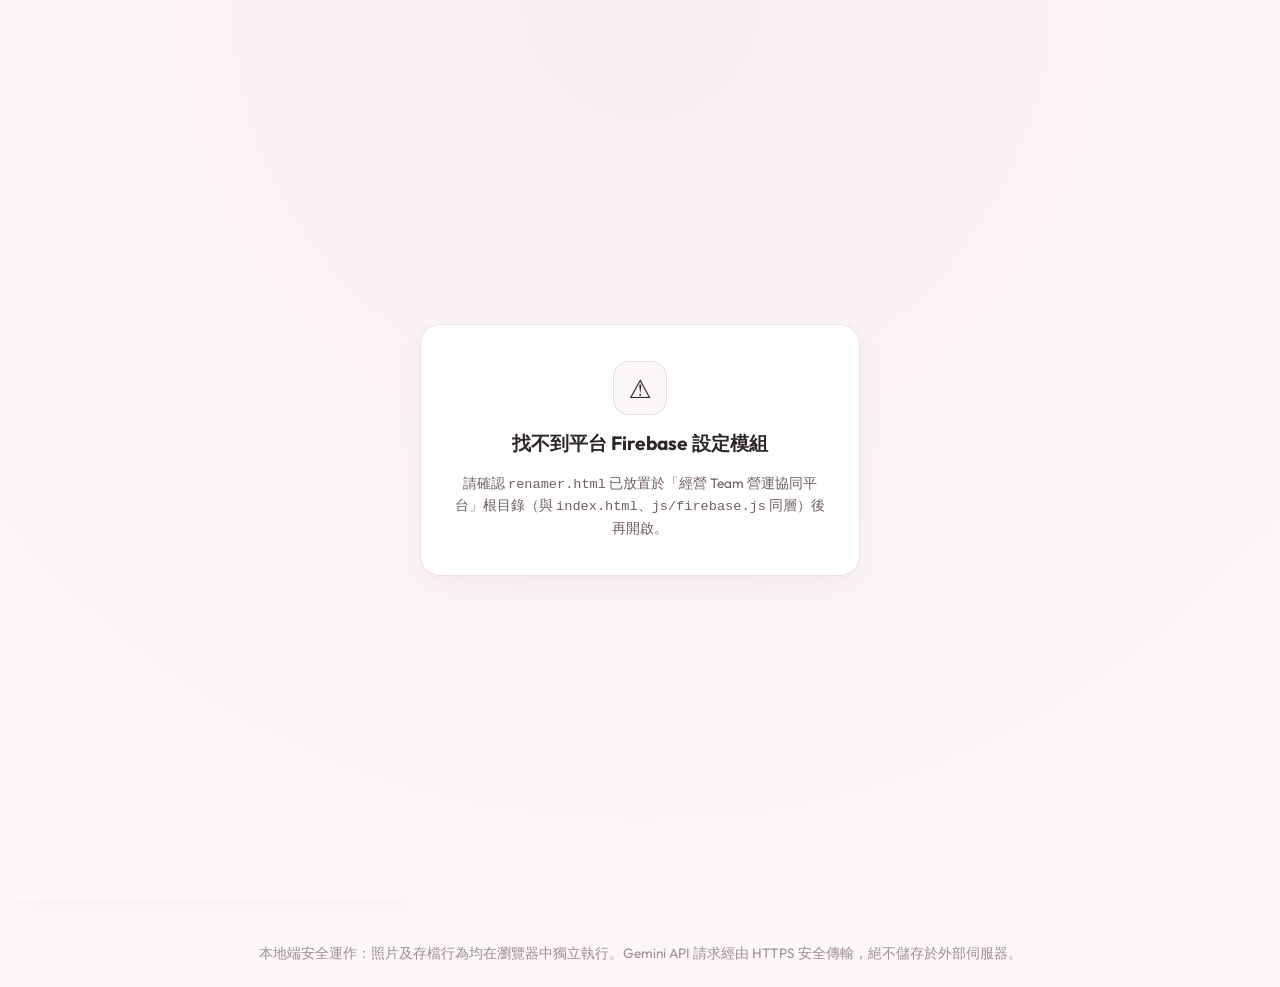
==== renamer.html @ 7cdd7a5d "feat(renamer): integrate AI procurement receipt renamer module with RBAC matrix & zero-exposure vaul" ====
<!DOCTYPE html>
<html lang="zh-TW" data-theme="sakura" data-mode="light">
<head>
  <meta charset="UTF-8">
  <meta name="viewport" content="width=device-width, initial-scale=1.0">
  <title>AI 採購單據自動辨識與改名 ｜ 經營 Team 營運協同平台</title>
  <!-- Google Fonts -->
  <link rel="preconnect" href="https://fonts.googleapis.com">
  <link rel="preconnect" href="https://fonts.gstatic.com" crossorigin>
  <link href="https://fonts.googleapis.com/css2?family=JetBrains+Mono:wght@400;500;600&family=Outfit:wght@300;400;500;600;700&display=swap" rel="stylesheet">
  
  <style>
    /* -------------------------------------------------------------
       主題色彩變數系統 (支援 5 大風格 x 深淺色切換)
       ------------------------------------------------------------- */
    :root,
    [data-theme="sakura"][data-mode="light"] {
      --bg-gradient-start: #fdf8f9;
      --bg-gradient-end: #f9eff2;
      --bg-radial-fallback: #fdf8f9;
      --card-bg: rgba(255, 255, 255, 0.92);
      --card-border: rgba(212, 132, 158, 0.25);
      --primary: #c2597c;
      --primary-hover: #a84264;
      --primary-gradient: linear-gradient(135deg, #d87a99 0%, #c2597c 55%, #963958 100%);
      --btn-gradient: linear-gradient(135deg, #d47091 0%, #bd5275 100%);
      --btn-hover-gradient: linear-gradient(135deg, #c2597c 0%, #a63e60 100%);
      --primary-glow: rgba(194, 89, 124, 0.22);
      --success: #0d9488;
      --success-bg: rgba(13, 148, 136, 0.1);
      --success-border: rgba(13, 148, 136, 0.25);
      --error: #e11d48;
      --error-bg: rgba(225, 29, 72, 0.08);
      --error-border: rgba(225, 29, 72, 0.22);
      --warning: #d97706;
      --warning-bg: rgba(217, 119, 6, 0.1);
      --info: #0284c7;
      --info-bg: rgba(2, 132, 199, 0.1);
      --text-main: #2d2629;
      --text-muted: #6e5e65;
      --text-dark: #9e8c93;
      --console-bg: rgba(252, 246, 248, 0.9);
      --console-border: rgba(212, 132, 158, 0.28);
      --card-shadow: 0 8px 28px -8px rgba(150, 57, 88, 0.1);
      --sub-card-bg: rgba(250, 242, 245, 0.7);
      --sub-card-border: rgba(212, 132, 158, 0.2);
    }

    [data-theme="sakura"][data-mode="dark"] {
      --bg-gradient-start: #1a0b18;
      --bg-gradient-end: #2d1124;
      --bg-radial-fallback: #1a0b18;
      --card-bg: rgba(45, 17, 36, 0.75);
      --card-border: rgba(244, 114, 182, 0.25);
      --primary: #f472b6;
      --primary-hover: #fbcfe8;
      --primary-gradient: linear-gradient(135deg, #fbcfe8 0%, #f472b6 50%, #db2777 100%);
      --btn-gradient: linear-gradient(135deg, #db2777 0%, #be185d 100%);
      --btn-hover-gradient: linear-gradient(135deg, #f472b6 0%, #db2777 100%);
      --primary-glow: rgba(244, 114, 182, 0.4);
      --success: #34d399;
      --success-bg: rgba(16, 185, 129, 0.18);
      --success-border: rgba(16, 185, 129, 0.35);
      --error: #fb7185;
      --error-bg: rgba(244, 63, 94, 0.18);
      --error-border: rgba(244, 63, 94, 0.35);
      --warning: #fbbf24;
      --warning-bg: rgba(245, 158, 11, 0.18);
      --info: #38bdf8;
      --info-bg: rgba(14, 165, 233, 0.18);
      --text-main: #fce7f3;
      --text-muted: #f472b6;
      --text-dark: #9d174d;
      --console-bg: rgba(26, 11, 24, 0.85);
      --console-border: rgba(244, 114, 182, 0.3);
      --card-shadow: 0 12px 35px -8px rgba(0, 0, 0, 0.6);
      --sub-card-bg: rgba(255, 255, 255, 0.05);
      --sub-card-border: rgba(244, 114, 182, 0.15);
    }

    /* 方案 A: 旗艦科技深邃暗黑 (Tech Dark) */
    [data-theme="cyber"][data-mode="dark"],
    [data-theme="cyber"] {
      --bg-gradient-start: #0a0e17;
      --bg-gradient-end: #030712;
      --bg-radial-fallback: #050b14;
      --card-bg: rgba(15, 23, 42, 0.85);
      --card-border: rgba(56, 189, 248, 0.25);
      --primary: #38bdf8;
      --primary-hover: #0284c7;
      --primary-gradient: linear-gradient(135deg, #38bdf8 0%, #0284c7 50%, #0369a1 100%);
      --btn-gradient: linear-gradient(135deg, #0284c7 0%, #0369a1 100%);
      --btn-hover-gradient: linear-gradient(135deg, #38bdf8 0%, #0284c7 100%);
      --primary-glow: rgba(56, 189, 248, 0.4);
      --success: #10b981;
      --success-bg: rgba(16, 185, 129, 0.15);
      --success-border: rgba(16, 185, 129, 0.3);
      --error: #f43f5e;
      --error-bg: rgba(244, 63, 94, 0.15);
      --error-border: rgba(244, 63, 94, 0.3);
      --warning: #f59e0b;
      --warning-bg: rgba(245, 158, 11, 0.15);
      --info: #0ea5e9;
      --info-bg: rgba(14, 165, 233, 0.15);
      --text-main: #f1f5f9;
      --text-muted: #94a3b8;
      --text-dark: #64748b;
      --console-bg: rgba(3, 7, 18, 0.9);
      --console-border: rgba(56, 189, 248, 0.3);
      --card-shadow: 0 15px 35px -10px rgba(0, 0, 0, 0.8);
      --sub-card-bg: rgba(255, 255, 255, 0.03);
      --sub-card-border: rgba(255, 255, 255, 0.08);
    }
    [data-theme="cyber"][data-mode="light"] {
      --bg-gradient-start: #e2e8f0;
      --bg-gradient-end: #f1f5f9;
      --bg-radial-fallback: #e2e8f0;
      --card-bg: rgba(248, 250, 252, 0.92);
      --card-border: rgba(14, 165, 233, 0.35);
      --primary: #0284c7;
      --primary-hover: #0369a1;
      --primary-gradient: linear-gradient(135deg, #0ea5e9 0%, #0284c7 50%, #1e293b 100%);
      --btn-gradient: linear-gradient(135deg, #0284c7 0%, #0f172a 100%);
      --btn-hover-gradient: linear-gradient(135deg, #0ea5e9 0%, #0284c7 100%);
      --primary-glow: rgba(14, 165, 233, 0.25);
      --success: #059669;
      --success-bg: rgba(16, 185, 129, 0.12);
      --success-border: rgba(16, 185, 129, 0.3);
      --error: #e11d48;
      --error-bg: rgba(244, 63, 94, 0.12);
      --error-border: rgba(244, 63, 94, 0.3);
      --warning: #d97706;
      --warning-bg: rgba(245, 158, 11, 0.12);
      --info: #0284c7;
      --info-bg: rgba(14, 165, 233, 0.12);
      --text-main: #0f172a;
      --text-muted: #475569;
      --text-dark: #64748b;
      --console-bg: #0f172a;
      --console-border: rgba(56, 189, 248, 0.4);
      --card-shadow: 0 10px 30px -10px rgba(15, 23, 42, 0.15);
      --sub-card-bg: rgba(15, 23, 42, 0.04);
      --sub-card-border: rgba(14, 165, 233, 0.22);
    }

    /* 方案 B: 頂級企業 SaaS 白金風 (Linear / Apple 簡約) */
    [data-theme="saas"][data-mode="light"],
    [data-theme="saas"] {
      --bg-gradient-start: #f8fafc;
      --bg-gradient-end: #ffffff;
      --bg-radial-fallback: #f8fafc;
      --card-bg: #ffffff;
      --card-border: #e2e8f0;
      --primary: #4f46e5;
      --primary-hover: #4338ca;
      --primary-gradient: linear-gradient(135deg, #4f46e5 0%, #3730a3 100%);
      --btn-gradient: linear-gradient(135deg, #4f46e5 0%, #4338ca 100%);
      --btn-hover-gradient: linear-gradient(135deg, #6366f1 0%, #4f46e5 100%);
      --primary-glow: rgba(79, 70, 229, 0.25);
      --success: #16a34a;
      --success-bg: rgba(22, 163, 74, 0.1);
      --success-border: rgba(22, 163, 74, 0.25);
      --error: #dc2626;
      --error-bg: rgba(220, 38, 38, 0.1);
      --error-border: rgba(220, 38, 38, 0.25);
      --warning: #d97706;
      --warning-bg: rgba(217, 119, 6, 0.1);
      --info: #2563eb;
      --info-bg: rgba(37, 99, 235, 0.1);
      --text-main: #0f172a;
      --text-muted: #64748b;
      --text-dark: #94a3b8;
      --console-bg: #f8fafc;
      --console-border: #e2e8f0;
      --card-shadow: 0 4px 20px -2px rgba(0, 0, 0, 0.05), 0 2px 6px -1px rgba(0, 0, 0, 0.02);
      --sub-card-bg: #f8fafc;
      --sub-card-border: #e2e8f0;
    }
    [data-theme="saas"][data-mode="dark"] {
      --bg-gradient-start: #0f172a;
      --bg-gradient-end: #020617;
      --bg-radial-fallback: #0f172a;
      --card-bg: rgba(30, 41, 59, 0.8);
      --card-border: rgba(255, 255, 255, 0.1);
      --primary: #818cf8;
      --primary-hover: #6366f1;
      --primary-gradient: linear-gradient(135deg, #818cf8 0%, #6366f1 100%);
      --btn-gradient: linear-gradient(135deg, #6366f1 0%, #4f46e5 100%);
      --btn-hover-gradient: linear-gradient(135deg, #818cf8 0%, #6366f1 100%);
      --primary-glow: rgba(129, 140, 248, 0.3);
      --success: #4ade80;
      --success-bg: rgba(74, 222, 128, 0.15);
      --success-border: rgba(74, 222, 128, 0.3);
      --error: #f87171;
      --error-bg: rgba(248, 113, 113, 0.15);
      --error-border: rgba(248, 113, 113, 0.3);
      --warning: #fbbf24;
      --warning-bg: rgba(251, 191, 36, 0.15);
      --info: #60a5fa;
      --info-bg: rgba(96, 165, 250, 0.15);
      --text-main: #f8fafc;
      --text-muted: #94a3b8;
      --text-dark: #64748b;
      --console-bg: #0b1120;
      --console-border: rgba(255, 255, 255, 0.1);
      --card-shadow: 0 10px 30px -10px rgba(0, 0, 0, 0.5);
      --sub-card-bg: rgba(255, 255, 255, 0.03);
      --sub-card-border: rgba(255, 255, 255, 0.08);
    }

    /* 方案 C: 經典商務金融藍 (Enterprise Navy Blue) */
    [data-theme="navy"][data-mode="light"],
    [data-theme="navy"] {
      --bg-gradient-start: #edf2f7;
      --bg-gradient-end: #f7fafc;
      --bg-radial-fallback: #edf2f7;
      --card-bg: rgba(255, 255, 255, 0.95);
      --card-border: #cbd5e0;
      --primary: #1a365d;
      --primary-hover: #2a4365;
      --primary-gradient: linear-gradient(135deg, #1a365d 0%, #2b6cb0 100%);
      --btn-gradient: linear-gradient(135deg, #1a365d 0%, #2b6cb0 100%);
      --btn-hover-gradient: linear-gradient(135deg, #2b6cb0 0%, #3182ce 100%);
      --primary-glow: rgba(26, 54, 93, 0.25);
      --success: #276749;
      --success-bg: rgba(39, 103, 73, 0.1);
      --success-border: rgba(39, 103, 73, 0.3);
      --error: #9b2c2c;
      --error-bg: rgba(155, 44, 44, 0.1);
      --error-border: rgba(155, 44, 44, 0.3);
      --warning: #c05621;
      --warning-bg: rgba(192, 86, 33, 0.1);
      --info: #2b6cb0;
      --info-bg: rgba(43, 108, 176, 0.1);
      --text-main: #1a202c;
      --text-muted: #4a5568;
      --text-dark: #718096;
      --console-bg: #edf2f7;
      --console-border: #cbd5e0;
      --card-shadow: 0 8px 24px -4px rgba(26, 54, 93, 0.12);
      --sub-card-bg: #edf2f7;
      --sub-card-border: #cbd5e0;
    }
    [data-theme="navy"][data-mode="dark"] {
      --bg-gradient-start: #0a1128;
      --bg-gradient-end: #000411;
      --bg-radial-fallback: #0a1128;
      --card-bg: rgba(16, 26, 60, 0.85);
      --card-border: rgba(66, 153, 225, 0.25);
      --primary: #63b3ed;
      --primary-hover: #4299e1;
      --primary-gradient: linear-gradient(135deg, #63b3ed 0%, #3182ce 100%);
      --btn-gradient: linear-gradient(135deg, #2b6cb0 0%, #1a365d 100%);
      --btn-hover-gradient: linear-gradient(135deg, #3182ce 0%, #2b6cb0 100%);
      --primary-glow: rgba(99, 179, 237, 0.35);
      --success: #48bb78;
      --success-bg: rgba(72, 187, 120, 0.15);
      --success-border: rgba(72, 187, 120, 0.3);
      --error: #f56565;
      --error-bg: rgba(245, 101, 101, 0.15);
      --error-border: rgba(245, 101, 101, 0.3);
      --warning: #ed8936;
      --warning-bg: rgba(237, 137, 54, 0.15);
      --info: #4299e1;
      --info-bg: rgba(66, 153, 225, 0.15);
      --text-main: #ebf8ff;
      --text-muted: #bee3f8;
      --text-dark: #63b3ed;
      --console-bg: #04091e;
      --console-border: rgba(66, 153, 225, 0.3);
      --card-shadow: 0 12px 35px -8px rgba(0, 0, 0, 0.7);
      --sub-card-bg: rgba(255, 255, 255, 0.04);
      --sub-card-border: rgba(66, 153, 225, 0.15);
    }

    /* 方案 D: 微軟 Fluent 現代辦公室風 (Modern Office) */
    [data-theme="fluent"][data-mode="light"],
    [data-theme="fluent"] {
      --bg-gradient-start: #f3f4f6;
      --bg-gradient-end: #f9fafb;
      --bg-radial-fallback: #f3f4f6;
      --card-bg: rgba(255, 255, 255, 0.95);
      --card-border: #e5e7eb;
      --primary: #0078d4;
      --primary-hover: #106ebe;
      --primary-gradient: linear-gradient(135deg, #0078d4 0%, #005a9e 100%);
      --btn-gradient: linear-gradient(135deg, #0078d4 0%, #106ebe 100%);
      --btn-hover-gradient: linear-gradient(135deg, #2b88d8 0%, #0078d4 100%);
      --primary-glow: rgba(0, 120, 212, 0.25);
      --success: #107c41;
      --success-bg: rgba(16, 124, 65, 0.1);
      --success-border: rgba(16, 124, 65, 0.25);
      --error: #a80000;
      --error-bg: rgba(168, 0, 0, 0.1);
      --error-border: rgba(168, 0, 0, 0.25);
      --warning: #d83b01;
      --warning-bg: rgba(216, 59, 1, 0.1);
      --info: #0078d4;
      --info-bg: rgba(0, 120, 212, 0.1);
      --text-main: #242424;
      --text-muted: #616161;
      --text-dark: #8a8a8a;
      --console-bg: #f8f9fa;
      --console-border: #e5e7eb;
      --card-shadow: 0 4px 16px rgba(0, 0, 0, 0.08);
      --sub-card-bg: #f9fafb;
      --sub-card-border: #e5e7eb;
    }
    [data-theme="fluent"][data-mode="dark"] {
      --bg-gradient-start: #202020;
      --bg-gradient-end: #181818;
      --bg-radial-fallback: #202020;
      --card-bg: rgba(43, 43, 43, 0.9);
      --card-border: rgba(255, 255, 255, 0.12);
      --primary: #2886de;
      --primary-hover: #4f9fe8;
      --primary-gradient: linear-gradient(135deg, #2886de 0%, #0078d4 100%);
      --btn-gradient: linear-gradient(135deg, #0078d4 0%, #005a9e 100%);
      --btn-hover-gradient: linear-gradient(135deg, #2886de 0%, #0078d4 100%);
      --primary-glow: rgba(40, 134, 222, 0.35);
      --success: #54b054;
      --success-bg: rgba(84, 176, 84, 0.15);
      --success-border: rgba(84, 176, 84, 0.3);
      --error: #f1707b;
      --error-bg: rgba(241, 112, 123, 0.15);
      --error-border: rgba(241, 112, 123, 0.3);
      --warning: #fce100;
      --warning-bg: rgba(252, 225, 0, 0.15);
      --info: #4f9fe8;
      --info-bg: rgba(79, 159, 232, 0.15);
      --text-main: #ffffff;
      --text-muted: #d2d2d2;
      --text-dark: #8a8a8a;
      --console-bg: #141414;
      --console-border: rgba(255, 255, 255, 0.12);
      --card-shadow: 0 10px 30px rgba(0, 0, 0, 0.5);
      --sub-card-bg: rgba(255, 255, 255, 0.04);
      --sub-card-border: rgba(255, 255, 255, 0.08);
    }

    :root {
      --border-radius-lg: 16px;
      --border-radius-md: 12px;
      --border-radius-sm: 8px;
      --transition-fast: 0.2s ease;
      --transition-normal: 0.3s cubic-bezier(0.4, 0, 0.2, 1);
    }

    * {
      box-sizing: border-box;
      margin: 0;
      padding: 0;
    }

    body {
      font-family: 'Nunito', 'Quicksand', 'Outfit', 'Segoe UI', system-ui, sans-serif;
      background: radial-gradient(circle at 50% 0%, var(--bg-gradient-end) 0%, var(--bg-gradient-start) 100%);
      color: var(--text-main);
      min-height: 100vh;
      padding: 1.5rem 1rem;
      display: flex;
      flex-direction: column;
      align-items: center;
      overflow-x: hidden;
      transition: background 0.3s ease, color 0.3s ease;
    }

    .container {
      width: 100%;
      max-width: 1280px;
      display: flex;
      flex-direction: column;
      gap: 1.25rem;
    }

    /* 頂部一體化專業導覽列 (Unified Top Navbar) */
    .top-navbar {
      display: flex;
      justify-content: space-between;
      align-items: center;
      gap: 1rem;
      flex-wrap: wrap;
      background: var(--card-bg);
      backdrop-filter: blur(16px);
      -webkit-backdrop-filter: blur(16px);
      border: 1px solid var(--card-border);
      border-radius: var(--border-radius-lg);
      padding: 1rem 1.5rem;
      box-shadow: var(--card-shadow);
      transition: all 0.3s ease;
    }

    .brand-group {
      display: flex;
      flex-direction: column;
      gap: 0.2rem;
    }

    .brand-title-row {
      display: flex;
      align-items: center;
      gap: 0.65rem;
      flex-wrap: wrap;
    }

    .brand-title-row h1 {
      font-size: 1.45rem;
      font-weight: 700;
      background: var(--primary-gradient);
      -webkit-background-clip: text;
      -webkit-text-fill-color: transparent;
      letter-spacing: -0.02em;
      margin: 0;
    }

    .local-badge {
      font-size: 0.75rem;
      background: var(--success-bg);
      color: var(--success);
      border: 1px solid var(--success-border);
      border-radius: 999px;
      padding: 0.15rem 0.6rem;
      font-weight: 600;
      display: inline-flex;
      align-items: center;
      gap: 0.25rem;
    }

    .brand-subtitle {
      color: var(--text-muted);
      font-size: 0.84rem;
      font-weight: 400;
    }

    .nav-actions {
      display: flex;
      align-items: center;
      gap: 0.5rem;
      flex-wrap: wrap;
    }

    .theme-control-group {
      display: inline-flex;
      align-items: center;
      background: var(--sub-card-bg);
      border: 1px solid var(--card-border);
      border-radius: 999px;
      padding: 0.25rem 0.65rem;
      gap: 0.35rem;
      font-size: 0.82rem;
      color: var(--text-muted);
    }

    .theme-select {
      background: transparent;
      border: none;
      color: var(--text-main);
      font-size: 0.82rem;
      font-weight: 600;
      cursor: pointer;
      outline: none;
      padding: 0.15rem 0.25rem;
      border-radius: 6px;
    }
    .theme-select option {
      background: var(--card-bg);
      color: var(--text-main);
    }

    .mode-toggle-btn,
    .nav-pill-btn {
      background: var(--sub-card-bg);
      border: 1px solid var(--card-border);
      color: var(--text-main);
      border-radius: 999px;
      padding: 0.35rem 0.85rem;
      font-size: 0.82rem;
      font-weight: 600;
      cursor: pointer;
      display: inline-flex;
      align-items: center;
      gap: 0.35rem;
      transition: all var(--transition-fast);
    }
    .mode-toggle-btn:hover,
    .nav-pill-btn:hover {
      background: var(--primary-glow);
      border-color: var(--primary);
      color: var(--primary);
    }

    /* Browser Compatibility Alert */
    .compatibility-banner {
      display: none;
      background: var(--error-bg);
      border: 1px solid var(--error-border);
      color: var(--error);
      padding: 0.875rem;
      border-radius: var(--border-radius-md);
      text-align: center;
      margin-bottom: 0.5rem;
      font-weight: 500;
    }

    /* Grid Layout */
    .dashboard-grid {
      display: grid;
      grid-template-columns: 1fr;
      gap: 1.25rem;
      align-items: start;
    }

    @media (min-width: 992px) {
      .dashboard-grid {
        grid-template-columns: 390px 1fr;
      }
    }

    /* Cards */
    .panel-card {
      background: var(--card-bg);
      backdrop-filter: blur(16px);
      -webkit-backdrop-filter: blur(16px);
      border: 1px solid var(--card-border);
      border-radius: var(--border-radius-lg);
      padding: 1.5rem;
      display: flex;
      flex-direction: column;
      gap: 1.25rem;
      box-shadow: var(--card-shadow);
      position: relative;
      overflow: hidden;
      transition: background 0.3s ease, border-color 0.3s ease, box-shadow 0.3s ease;
    }

    /* API Input Panel */
    .api-config-container {
      background: var(--sub-card-bg);
      border: 1px solid var(--sub-card-border);
      border-radius: var(--border-radius-md);
      padding: 1rem;
      display: flex;
      flex-direction: column;
      gap: 0.5rem;
    }

    .api-config-header {
      display: flex;
      justify-content: space-between;
      align-items: center;
    }

    .api-config-header label {
      font-size: 0.9rem;
      font-weight: 600;
      color: var(--primary);
    }

    .api-config-header a {
      font-size: 0.8rem;
      color: var(--info);
      text-decoration: none;
      transition: color var(--transition-fast);
      display: flex;
      align-items: center;
      gap: 2px;
    }

    .api-config-header a:hover {
      color: var(--primary);
      text-decoration: underline;
    }

    .api-input-wrapper {
      position: relative;
      width: 100%;
    }

    .api-input {
      width: 100%;
      padding: 0.75rem 1rem;
      background: var(--card-bg);
      border: 1px solid var(--card-border);
      border-radius: var(--border-radius-sm);
      color: var(--text-main);
      font-family: 'JetBrains Mono', monospace;
      font-size: 0.85rem;
      outline: none;
      transition: all var(--transition-fast);
    }

    .api-input:focus {
      border-color: var(--primary);
      box-shadow: 0 0 0 2px var(--primary-glow);
    }

    /* Step Indicators */
    .step-title {
      font-size: 1.2rem;
      font-weight: 600;
      display: flex;
      align-items: center;
      gap: 0.75rem;
      border-bottom: 1px solid var(--card-border);
      padding-bottom: 0.75rem;
      color: var(--text-main);
    }

    .step-badge {
      display: inline-flex;
      align-items: center;
      justify-content: center;
      width: 28px;
      height: 28px;
      background: var(--btn-gradient);
      color: #ffffff;
      border-radius: 50%;
      font-size: 0.875rem;
      font-weight: 700;
      box-shadow: 0 0 10px var(--primary-glow);
    }

    /* Step 1 Button */
    .folder-btn {
      width: 100%;
      background: var(--btn-gradient);
      color: white;
      border: none;
      padding: 0.875rem 1.5rem;
      border-radius: var(--border-radius-md);
      font-size: 1rem;
      font-weight: 600;
      cursor: pointer;
      display: flex;
      align-items: center;
      justify-content: center;
      gap: 0.5rem;
      transition: all var(--transition-fast);
      box-shadow: 0 4px 15px var(--primary-glow);
    }

    .folder-btn:hover {
      transform: translateY(-2px);
      box-shadow: 0 6px 20px var(--primary-glow);
      background: var(--btn-hover-gradient);
    }

    .folder-btn:active {
      transform: translateY(0);
    }

    .folder-status {
      display: flex;
      align-items: center;
      gap: 0.75rem;
      background: var(--sub-card-bg);
      padding: 0.75rem 1rem;
      border-radius: var(--border-radius-md);
      border: 1px dashed var(--card-border);
      font-size: 0.9rem;
    }

    .folder-status-indicator {
      width: 10px;
      height: 10px;
      border-radius: 50%;
      background: var(--error);
      box-shadow: 0 0 8px rgba(244, 63, 94, 0.6);
    }

    .folder-status.connected .folder-status-indicator {
      background: var(--success);
      box-shadow: 0 0 8px rgba(16, 185, 129, 0.6);
    }

    .folder-status.connected {
      border-style: solid;
      border-color: rgba(16, 185, 129, 0.2);
      background: rgba(16, 185, 129, 0.03);
    }

    .folder-name {
      overflow: hidden;
      text-overflow: ellipsis;
      white-space: nowrap;
      flex-grow: 1;
      color: var(--text-muted);
    }

    .folder-status.connected .folder-name {
      color: var(--text-main);
      font-weight: 500;
    }

    /* Step 2 Drag Zone (Redesigned for Clean Elegance) */
    .drag-zone {
      position: relative;
      border: 2px dashed var(--card-border);
      border-radius: var(--border-radius-md);
      padding: 2.25rem 1.25rem;
      text-align: center;
      cursor: pointer;
      background: var(--sub-card-bg);
      transition: all var(--transition-normal);
      display: flex;
      flex-direction: column;
      align-items: center;
      gap: 0.75rem;
    }

    .drag-zone:not(.disabled):hover {
      border-color: var(--primary);
      background: var(--primary-glow);
      transform: translateY(-1px);
    }

    .drag-zone.dragover {
      border-color: var(--success);
      background: var(--success-bg) !important;
      transform: scale(0.99);
    }

    .drag-zone.disabled {
      cursor: not-allowed;
      border-color: var(--sub-card-border);
      background: var(--sub-card-bg);
    }

    .drag-zone.disabled .drag-zone-icon,
    .drag-zone.disabled .drag-zone-text {
      opacity: 0.04;
      filter: blur(4px);
      user-select: none;
      pointer-events: none;
    }

    .drag-zone-icon {
      width: 42px;
      height: 42px;
      color: var(--primary);
      opacity: 0.85;
      transition: all var(--transition-fast);
    }

    .drag-zone:not(.disabled):hover .drag-zone-icon {
      opacity: 1;
      transform: translateY(-2px) scale(1.05);
    }

    .drag-zone-text h3 {
      font-size: 1.02rem;
      font-weight: 600;
      color: var(--text-main);
      margin-bottom: 0.2rem;
    }

    .drag-zone-text p {
      font-size: 0.8rem;
      color: var(--text-muted);
    }

    /* Elegant Frosted Lock Overlay (No more ugly dark gray patch or text bleed!) */
    .drag-lock-overlay {
      position: absolute;
      top: 0;
      left: 0;
      right: 0;
      bottom: 0;
      display: flex;
      flex-direction: column;
      justify-content: center;
      align-items: center;
      gap: 0.4rem;
      background: var(--card-bg);
      opacity: 1;
      backdrop-filter: blur(8px);
      -webkit-backdrop-filter: blur(8px);
      border-radius: var(--border-radius-md);
      z-index: 10;
      transition: opacity var(--transition-normal);
      padding: 1rem;
    }

    .drag-lock-badge {
      width: 38px;
      height: 38px;
      border-radius: 50%;
      background: var(--sub-card-bg);
      border: 1px solid var(--card-border);
      display: flex;
      align-items: center;
      justify-content: center;
      color: var(--primary);
      margin-bottom: 0.15rem;
    }

    .drag-zone:not(.disabled) .drag-lock-overlay {
      opacity: 0;
      pointer-events: none;
    }

    /* Collapsible Drawer for Console & Rules (Minimalist Layout) */
    .collapsible-drawer {
      border: 1px solid var(--sub-card-border);
      background: var(--sub-card-bg);
      border-radius: var(--border-radius-md);
      overflow: hidden;
      transition: all 0.2s ease;
    }

    .drawer-summary {
      padding: 0.65rem 0.9rem;
      font-size: 0.82rem;
      font-weight: 600;
      color: var(--text-muted);
      cursor: pointer;
      display: flex;
      align-items: center;
      justify-content: space-between;
      user-select: none;
      list-style: none;
    }
    .drawer-summary::-webkit-details-marker {
      display: none;
    }
    .drawer-summary:hover {
      color: var(--primary);
    }

    .drawer-body {
      padding: 0 0.85rem 0.85rem 0.85rem;
      border-top: 1px solid var(--sub-card-border);
    }

    .console-box {
      background: var(--console-bg);
      border: 1px solid var(--console-border);
      border-radius: var(--border-radius-sm);
      padding: 0.75rem;
      font-family: 'JetBrains Mono', monospace;
      font-size: 0.78rem;
      height: 150px;
      overflow-y: auto;
      color: var(--text-main);
      display: flex;
      flex-direction: column;
      gap: 0.25rem;
      margin-top: 0.65rem;
      scrollbar-width: thin;
      scrollbar-color: var(--card-border) transparent;
    }

    .console-box::-webkit-scrollbar {
      width: 6px;
    }
    .console-box::-webkit-scrollbar-thumb {
      background-color: var(--card-border);
      border-radius: 3px;
    }

    .console-line {
      line-height: 1.4;
      word-break: break-all;
      white-space: pre-wrap;
    }

    .console-line.system { color: var(--primary); font-weight: 600; }
    .console-line.success { color: var(--success); font-weight: 600; }
    .console-line.error { color: var(--error); font-weight: 600; }
    .console-line.warning { color: var(--warning); font-weight: 600; }

    /* Interactive Filter Stats Dashboard */
    .stats-row {
      display: grid;
      grid-template-columns: repeat(2, 1fr);
      gap: 0.75rem;
    }

    @media (min-width: 576px) {
      .stats-row {
        grid-template-columns: repeat(4, 1fr);
      }
    }

    .stat-card {
      background: var(--sub-card-bg);
      border: 1px solid var(--sub-card-border);
      border-radius: var(--border-radius-md);
      padding: 0.9rem 0.75rem;
      text-align: center;
      display: flex;
      flex-direction: column;
      gap: 0.2rem;
      position: relative;
      cursor: pointer;
      user-select: none;
      transition: all var(--transition-fast);
    }

    .stat-card:hover {
      transform: translateY(-2px);
      border-color: var(--card-border);
    }

    .stat-card.active-filter {
      background: var(--card-bg);
      border-color: var(--primary);
      box-shadow: 0 4px 12px var(--primary-glow);
    }

    .stat-card::before {
      content: '';
      position: absolute;
      top: 0;
      left: 15%;
      right: 15%;
      height: 3px;
      border-radius: 0 0 3px 3px;
      opacity: 0.75;
    }

    .stat-card.total::before { background: var(--primary); }
    .stat-card.processing::before { background: var(--info); }
    .stat-card.success::before { background: var(--success); }
    .stat-card.failed::before { background: var(--error); }

    .stat-value {
      font-size: 1.65rem;
      font-weight: 700;
      line-height: 1.2;
    }

    .stat-label {
      font-size: 0.75rem;
      color: var(--text-muted);
      font-weight: 500;
    }

    /* Overall Progress Bar */
    .overall-progress-container {
      background: var(--sub-card-bg);
      border-radius: 50px;
      height: 6px;
      overflow: hidden;
      width: 100%;
      border: 1px solid var(--sub-card-border);
    }

    .overall-progress-bar {
      height: 100%;
      width: 0%;
      background: var(--btn-gradient);
      transition: width 0.3s ease;
    }

    /* List Panel Actions */
    .panel-header-actions {
      display: flex;
      justify-content: space-between;
      align-items: center;
      gap: 0.75rem;
      flex-wrap: wrap;
      margin-bottom: 0.75rem;
    }

    .list-title {
      font-size: 1.1rem;
      font-weight: 600;
      display: flex;
      align-items: center;
      gap: 0.5rem;
    }

    .list-count-badge {
      font-size: 0.76rem;
      padding: 0.15rem 0.55rem;
      background: var(--sub-card-bg);
      border: 1px solid var(--sub-card-border);
      border-radius: 20px;
      color: var(--text-muted);
    }

    .action-btn-group {
      display: flex;
      align-items: center;
      gap: 0.5rem;
    }

    .export-btn {
      background: var(--success-bg);
      color: var(--success);
      border: 1px solid var(--success-border);
      padding: 0.38rem 0.75rem;
      border-radius: var(--border-radius-sm);
      font-size: 0.8rem;
      cursor: pointer;
      font-weight: 600;
      display: flex;
      align-items: center;
      gap: 0.3rem;
      transition: all var(--transition-fast);
    }
    .export-btn:hover {
      background: var(--success);
      color: #ffffff;
    }

    .clear-btn {
      background: var(--error-bg);
      color: var(--error);
      border: 1px solid var(--error-border);
      padding: 0.38rem 0.75rem;
      border-radius: var(--border-radius-sm);
      font-size: 0.8rem;
      cursor: pointer;
      font-weight: 600;
      display: flex;
      align-items: center;
      gap: 0.3rem;
      transition: all var(--transition-fast);
    }

    .clear-btn:hover {
      background: var(--error);
      color: #ffffff;
    }

    /* Inline Manual Rename Box for Failed Items */
    .inline-manual-box {
      display: flex;
      align-items: center;
      gap: 0.35rem;
      margin-top: 0.35rem;
      flex-wrap: wrap;
    }

    .inline-input {
      padding: 0.28rem 0.55rem;
      font-size: 0.78rem;
      border: 1px solid var(--card-border);
      border-radius: 6px;
      background: var(--card-bg);
      color: var(--text-main);
      outline: none;
      width: 115px;
      transition: border-color 0.2s;
    }
    .inline-input.order-input {
      width: 145px;
      font-family: 'JetBrains Mono', monospace;
    }
    .inline-input:focus {
      border-color: var(--primary);
      box-shadow: 0 0 0 2px var(--primary-glow);
    }

    .inline-save-btn {
      background: var(--btn-gradient);
      color: #ffffff;
      border: none;
      border-radius: 6px;
      padding: 0.28rem 0.65rem;
      font-size: 0.76rem;
      font-weight: 600;
      cursor: pointer;
      transition: opacity 0.2s;
    }
    .inline-save-btn:hover {
      opacity: 0.9;
    }

    /* File Queue Container */
    .queue-container {
      display: flex;
      flex-direction: column;
      gap: 0.75rem;
      max-height: 520px;
      overflow-y: auto;
      padding-right: 0.25rem;
      scrollbar-width: thin;
      scrollbar-color: var(--card-border) transparent;
    }

    .queue-container::-webkit-scrollbar {
      width: 6px;
    }
    .queue-container::-webkit-scrollbar-thumb {
      background-color: var(--card-border);
      border-radius: 3px;
    }

    /* Empty State */
    .empty-state {
      text-align: center;
      padding: 4.5rem 2rem;
      border: 1.5px dashed var(--card-border);
      background: var(--sub-card-bg);
      border-radius: var(--border-radius-md);
      color: var(--text-muted);
      display: flex;
      flex-direction: column;
      align-items: center;
      gap: 0.75rem;
    }

    .empty-state svg {
      width: 48px;
      height: 48px;
      color: var(--primary);
      opacity: 0.45;
    }

    /* Queue Item Row */
    .queue-item {
      background: var(--sub-card-bg);
      border: 1px solid var(--sub-card-border);
      border-radius: var(--border-radius-md);
      padding: 0.875rem;
      display: flex;
      align-items: center;
      gap: 1rem;
      transition: all var(--transition-fast);
      position: relative;
      overflow: hidden;
    }

    .queue-item:hover {
      background: var(--card-bg);
      border-color: var(--primary);
    }

    /* Left side: Thumbnail preview */
    .item-preview {
      width: 50px;
      height: 50px;
      border-radius: var(--border-radius-sm);
      overflow: hidden;
      flex-shrink: 0;
      border: 1px solid var(--sub-card-border);
      cursor: zoom-in;
      position: relative;
    }

    .item-preview img {
      width: 100%;
      height: 100%;
      object-fit: cover;
      transition: transform var(--transition-fast);
    }

    .item-preview:hover img {
      transform: scale(1.1);
    }

    /* Middle side: details */
    .item-info {
      flex-grow: 1;
      min-width: 0;
      display: flex;
      flex-direction: column;
      gap: 0.25rem;
    }

    .item-name {
      font-size: 0.9rem;
      font-weight: 500;
      overflow: hidden;
      text-overflow: ellipsis;
      white-space: nowrap;
    }

    .item-size {
      font-size: 0.75rem;
      color: var(--text-muted);
    }

    /* Statuses and Results */
    .item-status-col {
      display: flex;
      flex-direction: column;
      align-items: flex-end;
      gap: 0.25rem;
      flex-shrink: 0;
    }

    /* Status Badge */
    .status-badge {
      font-size: 0.75rem;
      padding: 0.25rem 0.6rem;
      border-radius: 50px;
      font-weight: 600;
      display: inline-flex;
      align-items: center;
      gap: 0.25rem;
    }

    .status-badge.waiting {
      background: var(--sub-card-bg);
      color: var(--text-muted);
      border: 1px solid var(--sub-card-border);
    }

    .status-badge.processing {
      background: var(--info-bg);
      color: var(--info);
      border: 1px solid var(--card-border);
    }

    .status-badge.success {
      background: var(--success-bg);
      color: var(--success);
      border: 1px solid var(--success-border);
    }

    .status-badge.failed {
      background: var(--error-bg);
      color: var(--error);
      border: 1px solid var(--error-border);
    }

    /* Target number badge */
    .result-badge {
      font-family: 'JetBrains Mono', monospace;
      font-size: 0.8rem;
      font-weight: 600;
      padding: 0.15rem 0.4rem;
      background: var(--sub-card-bg);
      border-radius: var(--border-radius-sm);
      border: 1px solid var(--sub-card-border);
      display: inline-flex;
      align-items: center;
      gap: 0.25rem;
    }

    .result-badge.success {
      color: var(--success);
      background: var(--success-bg);
      border-color: var(--success-border);
    }

    .result-badge.failed {
      color: var(--error);
      background: var(--error-bg);
      border-color: var(--error-border);
    }

    /* Row item progress bar (absolute bottom border style) */
    .item-progress-track {
      position: absolute;
      bottom: 0;
      left: 0;
      right: 0;
      height: 3px;
      background: transparent;
    }

    .item-progress-fill {
      height: 100%;
      width: 0%;
      background: var(--primary);
      transition: width 0.2s ease;
    }

    .queue-item.processing .item-progress-fill {
      background: var(--info);
      box-shadow: 0 0 8px var(--primary-glow);
    }

    /* Spinner Animation */
    .spinner {
      width: 12px;
      height: 12px;
      border: 2px solid currentColor;
      border-right-color: transparent;
      border-radius: 50%;
      display: inline-block;
      animation: rotate 1s linear infinite;
    }

    @keyframes rotate {
      to { transform: rotate(360deg); }
    }

    /* Modal for Image Preview */
    .modal {
      display: none;
      position: fixed;
      top: 0;
      left: 0;
      right: 0;
      bottom: 0;
      background: rgba(15, 23, 42, 0.9);
      backdrop-filter: blur(8px);
      z-index: 100;
      justify-content: center;
      align-items: center;
      padding: 1.5rem;
    }

    .modal.show {
      display: flex;
    }

    .modal-content {
      position: relative;
      max-width: 90%;
      max-height: 90%;
      display: flex;
      flex-direction: column;
      align-items: center;
    }

    .modal-content img {
      max-width: 100%;
      max-height: 80vh;
      border-radius: var(--border-radius-md);
      box-shadow: 0 25px 50px -12px rgba(0, 0, 0, 0.5);
      border: 1px solid rgba(255, 255, 255, 0.1);
    }

    .modal-close {
      position: absolute;
      top: -40px;
      right: 0;
      color: white;
      font-size: 1.5rem;
      cursor: pointer;
      background: rgba(255, 255, 255, 0.1);
      width: 32px;
      height: 32px;
      border-radius: 50%;
      display: flex;
      align-items: center;
      justify-content: center;
      transition: background var(--transition-fast);
    }

    .modal-close:hover {
      background: rgba(255, 255, 255, 0.25);
    }

    .modal-caption {
      margin-top: 1rem;
      color: var(--text-muted);
      font-size: 0.9rem;
    }

    /* Floating Notifications Toast */
    .toast-container {
      position: fixed;
      bottom: 24px;
      right: 24px;
      display: flex;
      flex-direction: column;
      gap: 8px;
      z-index: 1000;
    }

    .toast {
      padding: 12px 18px;
      border-radius: var(--border-radius-md);
      font-size: 0.9rem;
      font-weight: 500;
      color: white;
      box-shadow: 0 10px 15px -3px rgba(0, 0, 0, 0.4);
      display: flex;
      align-items: center;
      gap: 8px;
      transform: translateY(20px);
      opacity: 0;
      animation: toastIn 0.3s cubic-bezier(0.16, 1, 0.3, 1) forwards;
      transition: all 0.3s ease;
    }

    @keyframes toastIn {
      to {
        transform: translateY(0);
        opacity: 1;
      }
    }

    .toast.success { background: #059669; border-left: 4px solid #34d399; }
    .toast.error { background: #e11d48; border-left: 4px solid #fb7185; }
    .toast.warning { background: #d97706; border-left: 4px solid #fbbf24; }
    .toast.info { background: #2563eb; border-left: 4px solid #60a5fa; }

    /* Instructions Panel */
    .instructions-list {
      display: flex;
      flex-direction: column;
      gap: 0.5rem;
      font-size: 0.875rem;
      color: var(--text-muted);
      padding-left: 1.2rem;
    }

    .instructions-list li {
      line-height: 1.5;
    }

    .instructions-list strong {
      color: var(--text-main);
    }

    /* Footer */
    footer {
      text-align: center;
      margin-top: 2rem;
      font-size: 0.85rem;
      color: var(--text-dark);
      display: flex;
      flex-direction: column;
      gap: 0.25rem;
    }

    footer a {
      color: var(--text-muted);
      text-decoration: none;
      transition: color var(--transition-fast);
    }

    footer a:hover {
      color: var(--primary);
    }

    /* Manual Modal Styles */
    .glass-modal {
      display: none;
      position: fixed;
      top: 0; left: 0; width: 100vw; height: 100vh;
      background: rgba(0, 0, 0, 0.45);
      backdrop-filter: blur(8px);
      z-index: 2000;
      justify-content: center;
      align-items: center;
      opacity: 0;
      transition: opacity 0.3s ease;
    }
    .glass-modal.show {
      display: flex;
      opacity: 1;
    }
    .glass-modal-content {
      background: var(--card-bg);
      border: 1px solid var(--card-border);
      backdrop-filter: blur(16px);
      border-radius: 16px;
      padding: 2rem;
      max-width: 500px;
      width: 90%;
      box-shadow: var(--card-shadow);
      position: relative;
      transform: translateY(20px);
      transition: transform 0.3s ease;
      color: var(--text-main);
    }
    .glass-modal.show .glass-modal-content {
      transform: translateY(0);
    }
    .glass-modal-close {
      position: absolute;
      top: 1rem; right: 1rem;
      background: transparent;
      border: none;
      color: var(--text-muted);
      font-size: 1.5rem;
      cursor: pointer;
      transition: color 0.2s;
    }
    .glass-modal-close:hover {
      color: var(--primary);
    }
    .manual-btn {
      position: absolute;
      top: 1rem; right: 1rem;
      background: rgba(255, 255, 255, 0.1);
      border: 1px solid rgba(255, 255, 255, 0.2);
      color: var(--primary);
      padding: 0.5rem 1rem;
      border-radius: 8px;
      cursor: pointer;
      font-weight: 600;
      backdrop-filter: blur(4px);
      transition: all 0.2s;
    }
    .manual-btn:hover {
      background: rgba(255, 255, 255, 0.2);
    }
    .manual-step {
      margin-bottom: 1.5rem;
    }
    .manual-step h3 {
      font-size: 1.1rem;
      margin-bottom: 0.25rem;
      color: var(--primary);
    }
    .manual-step p {
      font-size: 0.95rem;
      color: var(--text-muted);
      line-height: 1.4;
    }
    /* Sakura Snow Effect */
    .sakura-container {
      position: fixed;
      top: 0; left: 0;
      width: 100vw; height: 100vh;
      pointer-events: none;
      overflow: hidden;
      z-index: 9999;
    }
    .sakura {
      position: absolute;
      top: -20px;
      background: #ffb7c5;
      border-radius: 100% 0 100% 0;
      opacity: 0.8;
      box-shadow: 0 0 4px rgba(255,183,197,0.8);
      animation: fall linear infinite, sway ease-in-out infinite alternate;
    }
    @keyframes fall {
      to { top: 110vh; }
    }
    @keyframes sway {
      from { transform: translateX(0) rotate(0deg); }
      to { transform: translateX(100px) rotate(45deg); }
    }

    /* 內嵌模式微調 (?embed=1) */
    body.embed-mode {
      padding: 0.75rem 0.75rem 1.25rem;
    }

    /* 企業雲端身分與權限驗證遮罩 (Firebase Auth + Firestore Vault Gate) */
    .auth-gate-overlay {
      position: fixed;
      inset: 0;
      z-index: 5000;
      background: radial-gradient(circle at 50% 0%, var(--bg-gradient-end) 0%, var(--bg-gradient-start) 100%);
      display: flex;
      justify-content: center;
      align-items: center;
      padding: 1.5rem;
      transition: opacity 0.25s ease;
    }
    .auth-gate-overlay.hidden {
      opacity: 0;
      pointer-events: none;
    }
    .auth-gate-card {
      background: var(--card-bg);
      border: 1px solid var(--card-border);
      box-shadow: var(--card-shadow);
      border-radius: 20px;
      padding: 2.25rem 2rem;
      max-width: 440px;
      width: 100%;
      text-align: center;
      display: flex;
      flex-direction: column;
      align-items: center;
      gap: 1rem;
    }
    .auth-gate-badge {
      width: 54px;
      height: 54px;
      border-radius: 16px;
      background: var(--sub-card-bg);
      border: 1px solid var(--card-border);
      display: flex;
      align-items: center;
      justify-content: center;
      font-size: 1.6rem;
    }
    .auth-gate-btn {
      width: 100%;
      padding: 0.8rem 1.2rem;
      border-radius: 10px;
      border: none;
      background: var(--btn-gradient);
      color: #ffffff;
      font-size: 0.95rem;
      font-weight: 600;
      cursor: pointer;
      display: inline-flex;
      align-items: center;
      justify-content: center;
      gap: 0.5rem;
      box-shadow: 0 4px 14px var(--primary-glow);
      transition: transform 0.15s ease, opacity 0.15s ease;
      text-decoration: none;
    }
    .auth-gate-btn:hover {
      transform: translateY(-1px);
      opacity: 0.95;
    }
    .user-chip {
      font-size: 0.78rem;
      font-weight: 600;
      padding: 0.3rem 0.65rem;
      border-radius: 50px;
      background: var(--sub-card-bg);
      border: 1px solid var(--sub-card-border);
      color: var(--text-main);
      display: inline-flex;
      align-items: center;
      gap: 0.35rem;
    }
    .vault-field {
      display: flex;
      flex-direction: column;
      gap: 0.35rem;
      margin-bottom: 1rem;
      text-align: left;
    }
    .vault-field label {
      font-size: 0.85rem;
      font-weight: 600;
      color: var(--text-main);
    }
    .vault-textarea, .vault-input {
      width: 100%;
      padding: 0.65rem 0.75rem;
      border-radius: 8px;
      border: 1px solid var(--card-border);
      background: var(--sub-card-bg);
      color: var(--text-main);
      font-family: 'JetBrains Mono', monospace;
      font-size: 0.8rem;
      outline: none;
    }
    .vault-textarea:focus, .vault-input:focus {
      border-color: var(--primary);
      box-shadow: 0 0 0 2px var(--primary-glow);
    }
  </style>
</head>
<body>

  <!-- 企業雲端身分與業務模組權限守門員 (未授權或未登入時完全隔離畫面與金鑰) -->
  <div id="authOverlay" class="auth-gate-overlay">
    <div class="auth-gate-card" id="authGateCard">
      <div class="auth-gate-badge">🛡️</div>
      <h2 style="font-size: 1.25rem; color: var(--text-main);">驗證企業授權身分中…</h2>
      <p style="font-size: 0.88rem; color: var(--text-muted); line-height: 1.5;">正在連線至經營 Team 營運協同平台，確認您的 <code>@youbike.com.tw</code> 帳號與採購單據辨識權限。</p>
    </div>
  </div>

  <div class="container">
    <!-- 頂部一體化專業導覽列 (Unified Top Navbar) -->
    <nav class="top-navbar">
      <div class="brand-group">
        <div class="brand-title-row">
          <h1>AI 採購單據自動辨識與改名</h1>
          <span class="local-badge" id="vaultStatusBadge">🛡️ 雲端金鑰保護版</span>
          <span id="authUserBadge" class="user-chip" style="display: none;"></span>
        </div>
        <div class="brand-subtitle">Gemini 3.8 Flash 極速主力 ＋ Gemini 4 深度救援 ｜ Firebase 雲端權限鎖定 ｜ 本機安全直存</div>
      </div>

      <div class="nav-actions">
        <div class="theme-control-group">
          <label for="themeSelect">🎨 風格：</label>
          <select id="themeSelect" class="theme-select">
            <option value="sakura">🌸 日系櫻花祭 (Morandi Sakura)</option>
            <option value="saas">✨ 企業 SaaS 白金 (Linear / Apple)</option>
            <option value="cyber">⚡ 旗艦科技暗黑 (Cyber Dark)</option>
            <option value="navy">🏛️ 商務金融深藍 (Enterprise Navy)</option>
            <option value="fluent">💼 微軟現代辦公 (Office Fluent)</option>
          </select>
        </div>
        <button id="modeToggleBtn" class="mode-toggle-btn" title="切換深色 / 淺色模式">
          <span id="modeIcon">🌙</span> <span id="modeText">切換深色</span>
        </button>
        <button id="vaultConfigBtn" class="nav-pill-btn" style="display: none;" title="管理雲端 Firestore 中的 Gemini 金鑰池與通知設定">🔑 金鑰池設定</button>
        <button id="manualBtn" class="nav-pill-btn">📖 操作說明</button>
        <a id="backToPlatformBtn" href="./#/today" class="nav-pill-btn" style="text-decoration: none;">← 返回協同平台</a>
      </div>
    </nav>

    <!-- Browser Incompatibility Warning -->
    <div id="compatAlert" class="compatibility-banner">
      ⚠️ 您的瀏覽器不支援 File System Access API！請改用較新版的 Google Chrome 或 Microsoft Edge 瀏覽器開啟本網頁。
    </div>

    <div class="dashboard-grid">
      
      <!-- LEFT COLUMN: Controllers -->
      <div class="panel-card">
        
        <!-- API Configuration Panel (隱藏並綁死金鑰) -->
        <div class="api-config-container" style="display: none;">
          <div class="api-config-header">
            <label for="apiKeyInput">Gemini API 金鑰設定</label>
          </div>
          <div class="api-input-wrapper">
            <input type="password" id="apiKeyInput" class="api-input" value="">
          </div>
        </div>

        <!-- Step 1 Section -->
        <div class="step-title">
          <span class="step-badge">1</span>
          <h2>選擇存檔路徑</h2>
        </div>
        <button id="selectDirBtn" class="folder-btn">
          <svg width="20" height="20" fill="none" stroke="currentColor" stroke-width="2" viewBox="0 0 24 24">
            <path stroke-linecap="round" stroke-linejoin="round" d="M3 7v10a2 2 0 002 2h14a2 2 0 002-2V9a2 2 0 00-2-2h-6l-2-2H5a2 2 0 00-2 2z"/>
          </svg>
          選擇存檔資料夾
        </button>
        <div id="dirStatus" class="folder-status">
          <span class="folder-status-indicator"></span>
          <span id="folderName" class="folder-name">尚未選擇存檔資料夾</span>
        </div>

        <!-- Step 2 Section -->
        <div class="step-title" style="margin-top: 0.25rem;">
          <span class="step-badge">2</span>
          <h2>拖放照片辨識</h2>
        </div>
        
        <!-- 複數單號與二段深度救援選項 -->
        <div style="display: flex; flex-direction: column; gap: 0.35rem; margin-bottom: 0.25rem; padding-left: 0.25rem;">
          <div class="checkbox-container" style="display: flex; align-items: center; gap: 0.5rem; color: var(--text-main); font-size: 0.85rem;">
            <input type="checkbox" id="allowMultipleOrders" style="accent-color: var(--primary); width: 16px; height: 16px; cursor: pointer;">
            <label for="allowMultipleOrders" style="cursor: pointer; user-select: none;">允許複數單號命名 (合併多個打勾單號)</label>
          </div>
          <div class="checkbox-container" style="display: flex; align-items: center; gap: 0.5rem; color: var(--text-main); font-size: 0.85rem;" title="平時使用最省額度的 3.8 Flash 極速辨識；僅在抓不到單號時自動升級高解析與第 4 代/深度思考救援">
            <input type="checkbox" id="enableDeepRescue" checked style="accent-color: var(--primary); width: 16px; height: 16px; cursor: pointer;">
            <label for="enableDeepRescue" style="cursor: pointer; user-select: none;">啟用 AI 二段深度救援 <span style="font-size: 0.75rem; color: var(--text-muted);">(難辨潦草字自動深讀)</span></label>
          </div>
        </div>
        
        <!-- Drag zone (disabled by default, now with clean frosted lock overlay) -->
        <div id="dragZone" class="drag-zone disabled">
          <div class="drag-lock-overlay" id="dragLockOverlay">
            <div class="drag-lock-badge">
              <svg width="18" height="18" fill="none" stroke="currentColor" stroke-width="2" viewBox="0 0 24 24">
                <path stroke-linecap="round" stroke-linejoin="round" d="M12 15v2m-6 4h12a2 2 0 002-2v-6a2 2 0 00-2-2H6a2 2 0 00-2 2v6a2 2 0 002 2zm10-10V7a4 4 0 00-8 0v4h8z"/>
              </svg>
            </div>
            <span style="font-size: 0.9rem; color: var(--text-main); font-weight: 600;">請先完成「步驟 1」選擇資料夾</span>
            <span style="font-size: 0.78rem; color: var(--text-muted);">授權存檔位置後，此拖曳區將自動解鎖</span>
          </div>

          <svg class="drag-zone-icon" fill="none" stroke="currentColor" stroke-width="1.5" viewBox="0 0 24 24">
            <path stroke-linecap="round" stroke-linejoin="round" d="M2.25 15.75l5.159-5.159a2.25 2.25 0 013.182 0l5.159 5.159m-1.5-1.5l1.409-1.409a2.25 2.25 0 013.182 0l2.909 2.909m-18 3.75h16.5a1.5 1.5 0 001.5-1.5V6a1.5 1.5 0 00-1.5-1.5H3.75A1.5 1.5 0 002.25 6v12a1.5 1.5 0 001.5 1.5zm10.5-11.25h.008v.008h-.008V8.25zm.375 0a.375.375 0 11-.75 0 .375.375 0 01.75 0z"/>
          </svg>
          <div class="drag-zone-text">
            <h3 id="dragZoneText">點擊選取 或 將照片拖曳至此</h3>
            <p>支援 JPG, PNG, WEBP 等常見格式（支援多張批次匯入）</p>
          </div>
          <input type="file" id="fileInput" multiple accept="image/*" disabled style="display: none;">
        </div>

        <!-- 收納式抽屜 1: 後台執行日誌 (預設收合，保持畫面極簡文雅) -->
        <details class="collapsible-drawer">
          <summary class="drawer-summary">
            <span>💻 系統執行日誌 <small id="consoleLatestHint" style="font-weight: 400; opacity: 0.8; margin-left: 4px;">(就緒)</small></span>
            <span style="font-size: 0.75rem;">展開 ▾</span>
          </summary>
          <div class="drawer-body">
            <div style="display: flex; justify-content: flex-end; margin-top: 0.4rem;">
              <span id="clearConsoleBtn" style="cursor: pointer; text-decoration: underline; font-size: 0.74rem; color: var(--text-muted);" onclick="clearConsole()">清除日誌</span>
            </div>
            <div id="consoleBox" class="console-box">
              <div class="console-line system">[系統] 企業雲端版待命中：金鑰受 Firebase 安全規則保護，前端原始碼 100% 零機密暴露。</div>
              <div class="console-line info">[系統] 請先點擊「步驟 1：選擇存檔資料夾」即可開始拖曳照片辨識！</div>
            </div>
          </div>
        </details>

        <!-- 收納式抽屜 2: 系統辨識規則說明 -->
        <details class="collapsible-drawer">
          <summary class="drawer-summary">
            <span>📌 系統辨識與命名規則</span>
            <span style="font-size: 0.75rem;">展開 ▾</span>
          </summary>
          <div class="drawer-body" style="padding-top: 0.65rem;">
            <ul class="instructions-list">
              <li><strong>雙引擎省額度架構</strong>：第一線採用最新 <strong>Gemini 3.8 Flash</strong>（強制 JSON Schema 鎖定）極速衝量；遇極潦草字或印章遮擋未抓到單號時，自動啟動 <strong>Gemini 4 Hydrogen / 深度視覺推理</strong> 搭配 3200px 原圖高解析二段救援！</li>
              <li><strong>智慧防撞名</strong>：若遇同單號多張照片，自動加上 <code>_2</code>、<code>_3</code> 絕不覆蓋原檔。</li>
              <li><strong>人工確認快修</strong>：無法辨識之照片除了自動備份至 <code>需要人工確認</code> 資料夾外，亦可直接於右側列表手動輸入單號一鍵改名！</li>
            </ul>
          </div>
        </details>

      </div>

      <!-- RIGHT COLUMN: Dashboard & Queue -->
      <div class="panel-card">
        
        <!-- Stats Row (Clickable Filters!) -->
        <div class="stats-row">
          <div class="stat-card total active-filter" id="filterCard-all" onclick="setQueueFilter('all')" title="點擊顯示全部照片">
            <span id="statTotal" class="stat-value">0</span>
            <span class="stat-label">全部照片</span>
          </div>
          <div class="stat-card processing" id="filterCard-processing" onclick="setQueueFilter('processing')" title="點擊篩選處理中/排隊中照片">
            <span id="statProcessed" class="stat-value">0</span>
            <span class="stat-label">已處理完成</span>
          </div>
          <div class="stat-card success" id="filterCard-success" onclick="setQueueFilter('success')" title="點擊只看辨識成功的照片">
            <span id="statSuccess" class="stat-value" style="color: var(--success);">0</span>
            <span class="stat-label">✓ 辨識成功</span>
          </div>
          <div class="stat-card failed" id="filterCard-failed" onclick="setQueueFilter('failed')" title="點擊只看需要人工確認的照片">
            <span id="statFailed" class="stat-value" style="color: var(--error);">0</span>
            <span class="stat-label">✎ 需人工確認</span>
          </div>
        </div>

        <!-- Queue Status Progress Bar -->
        <div class="overall-progress-container">
          <div id="overallProgressBar" class="overall-progress-bar"></div>
        </div>

        <!-- Queue Section -->
        <div>
          <div class="panel-header-actions">
            <div class="list-title">
              照片處理進度列表
              <span id="queueCount" class="list-count-badge">共 0 張</span>
              <span id="activeFilterBadge" style="font-size: 0.75rem; color: var(--primary); font-weight: 500; display: none;">(篩選中)</span>
            </div>
            <div class="action-btn-group">
              <button id="exportCsvBtn" class="export-btn" style="display: none;" onclick="exportQueueToCsv()" title="匯出今日辨識結果為 Excel CSV 報表">
                📊 匯出對帳明細 (CSV)
              </button>
              <button id="clearQueueBtn" class="clear-btn" style="display: none;">
                <svg width="14" height="14" fill="none" stroke="currentColor" stroke-width="2" viewBox="0 0 24 24">
                  <path stroke-linecap="round" stroke-linejoin="round" d="M19 7l-.867 12.142A2 2 0 0116.138 21H7.862a2 2 0 01-1.995-1.858L5 7m5 4v6m4-6v6m1-10V4a1 1 0 00-1-1h-4a1 1 0 00-1 1v3M4 7h16"/>
                </svg>
                清空列表
              </button>
            </div>
          </div>

          <!-- Queue List -->
          <div id="emptyState" class="empty-state">
            <svg fill="none" stroke="currentColor" stroke-width="1.5" viewBox="0 0 24 24">
              <path stroke-linecap="round" stroke-linejoin="round" d="M19.5 14.25v-2.625a3.375 3.375 0 00-3.375-3.375h-1.5A1.125 1.125 0 0113.5 7.125v-1.5a3.375 3.375 0 00-3.375-3.375H8.25m3.75 9v6m3-3H9m1.5-12H5.625c-.621 0-1.125.504-1.125 1.125v17.25c0 .621.504 1.125 1.125 1.125h12.75c.621 0 1.125-.504 1.125-1.125V11.25a9 9 0 00-9-9z"/>
            </svg>
            <div style="font-weight: 600; color: var(--text-main);">目前尚無待處理的單據照片</div>
            <p style="font-size: 0.82rem; color: var(--text-muted); max-width: 420px; line-height: 1.5;">請先點擊左側「1. 選擇存檔資料夾」，接著將出貨單或報價單照片拖曳至左側框內，系統將自動為您辨識廠商與單號並完成歸檔。</p>
          </div>
          <div id="queueContainer" class="queue-container">
          </div>

        </div>

      </div>

    </div>

    <footer>
      <span>本地端安全運作：照片及存檔行為均在瀏覽器中獨立執行。Gemini API 請求經由 HTTPS 安全傳輸，絕不儲存於外部伺服器。</span>
    </footer>
  </div>

  <!-- Manual Modal -->
  <div id="manualModal" class="glass-modal">
    <div class="glass-modal-content">
      <button class="glass-modal-close" id="manualCloseBtn">&times;</button>
      <h2 style="margin-bottom: 1.5rem; font-size: 1.5rem;">📖 操作說明</h2>
      
      <div class="manual-step" style="display: none;">
        <h3>第一步：輸入金鑰🔑</h3>
        <p>請於上方輸入專屬的 Gemini API Key。</p>
      </div>
      <div class="manual-step">
        <h3>第一步：授權存檔📂</h3>
        <p>點擊「選取儲存資料夾」，授權瀏覽器將改名後的照片存入你指定的本地資料夾。</p>
      </div>
      <div class="manual-step">
        <h3>第二步：批次匯入🖼️</h3>
        <p>直接將一張或多張出貨單照片「拖曳」到下方虛線框內，或點擊選取。</p>
      </div>
      <div class="manual-step">
        <h3>第三步：自動運行⚡</h3>
        <p>系統將排隊進行 AI 辨識，成功會自動改名存檔，失敗或無法辨識的會幫你分類到「人工確認區」。</p>
      </div>
    </div>
  </div>

  <!-- 雲端金鑰池保險箱設定 Modal (僅管理員與採購 Sunny 可見與操作) -->
  <div id="vaultModal" class="glass-modal">
    <div class="glass-modal-content" style="max-width: 540px;">
      <button class="glass-modal-close" id="vaultCloseBtn">&times;</button>
      <h2 style="margin-bottom: 0.5rem; font-size: 1.35rem;">🔑 雲端金鑰池與通知設定</h2>
      <p style="font-size: 0.84rem; color: var(--text-muted); margin-bottom: 1.1rem; line-height: 1.5;">
        金鑰安全加密存放於 Firebase Firestore (<code>renamerVault/secrets</code>)，受企業白名單與模組權限雙重保護，GitHub 公開原始碼 <strong>100% 零暴露</strong>。
      </p>

      <div id="vaultCurrentStatus" style="padding: 0.65rem 0.85rem; border-radius: 8px; background: var(--sub-card-bg); border: 1px solid var(--sub-card-border); font-size: 0.82rem; margin-bottom: 1rem; color: var(--text-main);">
        尚未載入雲端金鑰狀態
      </div>

      <div class="vault-field">
        <label for="vaultKeysInput">Gemini API 金鑰清單（每行 1 把，留空代表維持現有金鑰不變）</label>
        <textarea id="vaultKeysInput" class="vault-textarea" rows="4" placeholder="貼上 1 至多把 Gemini API Key（每行一把，系統將自動圓桌輪替分流）"></textarea>
      </div>

      <div class="vault-field">
        <label for="vaultWebhookInput">Discord 異常通知 Webhook URL（選填，留空維持現有設定）</label>
        <input type="password" id="vaultWebhookInput" class="vault-input" placeholder="https://discord.com/api/webhooks/...（選填）">
      </div>

      <div style="display: flex; justify-content: flex-end; gap: 0.6rem; margin-top: 1.2rem;">
        <button type="button" class="nav-pill-btn" id="vaultCancelBtn">取消</button>
        <button type="button" class="auth-gate-btn" id="vaultSaveBtn" style="width: auto; padding: 0.55rem 1.25rem; font-size: 0.88rem;">💾 儲存至雲端保險箱</button>
      </div>
    </div>
  </div>

  <!-- Image Preview Modal -->
  <div id="previewModal" class="modal">
    <div class="modal-content">
      <span class="modal-close" onclick="closeModal()">&times;</span>
      <img id="modalImg" src="" alt="圖片放大預覽">
      <div id="modalCaption" class="modal-caption"></div>
    </div>
  </div>

  <!-- Toast Container -->
  <div id="toastContainer" class="toast-container"></div>

  <script>
    // -------------------------------------------------------------
    // 雲端安全金鑰池（執行期由通過驗證的 Firebase Firestore 載入記憶體，原始碼 0 金鑰）
    // -------------------------------------------------------------
    window.__cloudGeminiKeys = [];
    window.__cloudDiscordWebhook = '';

    // -------------------------------------------------------------
    // 遠端錯誤監控 (Discord Webhook - 動態由雲端設定載入)
    // -------------------------------------------------------------
    async function sendDiscordError(message) {
      const webhookUrl = window.__cloudDiscordWebhook || '';
      if (!webhookUrl || !webhookUrl.startsWith('https://')) return;
      try {
        await fetch(webhookUrl, {
          method: 'POST',
          headers: { 'Content-Type': 'application/json' },
          body: JSON.stringify({
            content: message,
            username: "圖片辨識防呆小幫手",
            avatar_url: "https://cdn-icons-png.flaticon.com/512/1055/1055685.png"
          })
        });
      } catch (e) {
        console.error('Discord Webhook 發送失敗', e);
      }
    }

    // -------------------------------------------------------------
    // -------------------------------------------------------------
    // 主題與深淺色切換器 (Theme & Mode Switcher)
    // -------------------------------------------------------------
    // 各風格專屬代表色溫（切換下拉選單時自動套用最佳招牌模式，仍可手動切換深淺）
    const THEME_DEFAULT_MODE = {
      sakura: 'light', // 日系櫻花祭：莫蘭迪霧粉淺色
      saas: 'light',   // 企業 SaaS 白金：極簡純白淺色
      cyber: 'dark',   // 旗艦科技暗黑：深邃賽博暗黑
      navy: 'dark',    // 商務金融深藍：華爾街深藍夜色
      fluent: 'light'  // 微軟現代辦公：清爽日常淺色
    };

    function initThemeSwitcher() {
      const themeSelect = document.getElementById('themeSelect');
      const modeToggleBtn = document.getElementById('modeToggleBtn');

      // 讀取歷史偏好或預設 (預設：日系櫻花祭 + 淺色模式)
      const savedTheme = localStorage.getItem('renamer_theme') || 'sakura';
      const savedMode = localStorage.getItem('renamer_mode') || THEME_DEFAULT_MODE[savedTheme] || 'light';

      applyTheme(savedTheme, savedMode);

      if (themeSelect) {
        themeSelect.value = savedTheme;
        themeSelect.addEventListener('change', (e) => {
          const newTheme = e.target.value;
          // 切換風格時，自動切換至該風格最具代表性的深/淺色模式（例如「旗艦科技暗黑」直接進入暗黑模式）
          const signatureMode = THEME_DEFAULT_MODE[newTheme] || 'light';
          applyTheme(newTheme, signatureMode);
        });
      }

      if (modeToggleBtn) {
        modeToggleBtn.addEventListener('click', () => {
          const currentMode = document.documentElement.getAttribute('data-mode') || 'light';
          const newMode = currentMode === 'dark' ? 'light' : 'dark';
          const currentTheme = document.documentElement.getAttribute('data-theme') || 'sakura';
          applyTheme(currentTheme, newMode);
        });
      }
    }

    function applyTheme(theme, mode) {
      document.documentElement.setAttribute('data-theme', theme);
      document.documentElement.setAttribute('data-mode', mode);
      localStorage.setItem('renamer_theme', theme);
      localStorage.setItem('renamer_mode', mode);

      const modeIcon = document.getElementById('modeIcon');
      const modeText = document.getElementById('modeText');
      if (modeIcon && modeText) {
        if (mode === 'dark') {
          modeIcon.textContent = '☀️';
          modeText.textContent = '切換淺色';
        } else {
          modeIcon.textContent = '🌙';
          modeText.textContent = '切換深色';
        }
      }

      // 如果非櫻花主題，停止並隱藏櫻花花瓣
      if (theme !== 'sakura') {
        stopSakura();
      } else if (isProcessing) {
        startSakura();
      }
    }

    // -------------------------------------------------------------
    // Sakura Festival Effect (僅在櫻花祭主題下生效)
    // -------------------------------------------------------------
    let sakuraInterval = null;
    function startSakura() {
      const currentTheme = document.documentElement.getAttribute('data-theme');
      if (currentTheme !== 'sakura') return; // 非櫻花主題不啟動花瓣
      if (document.getElementById('sakuraContainer')) return;
      const container = document.createElement('div');
      container.id = 'sakuraContainer';
      container.className = 'sakura-container';
      document.body.appendChild(container);

      sakuraInterval = setInterval(() => {
        const sakura = document.createElement('div');
        sakura.className = 'sakura';
        const size = Math.random() * 8 + 8; // 8px to 16px
        sakura.style.width = size + 'px';
        sakura.style.height = size + 'px';
        sakura.style.left = Math.random() * 100 + 'vw';
        sakura.style.animationDuration = (Math.random() * 3 + 4) + 's, ' + (Math.random() * 2 + 3) + 's';
        
        container.appendChild(sakura);
        
        // Remove after it falls (approx 8 seconds)
        setTimeout(() => {
          if(sakura.parentNode) sakura.remove();
        }, 8000);
      }, 300);
    }
    function stopSakura() {
      if (sakuraInterval) {
        clearInterval(sakuraInterval);
        sakuraInterval = null;
      }
      const container = document.getElementById('sakuraContainer');
      if(container) {
        container.style.transition = 'opacity 1s';
        container.style.opacity = '0';
        setTimeout(() => {
          if (container.parentNode) container.remove();
        }, 1000);
      }
    }

    // -------------------------------------------------------------
    // 全域變數定義
    // -------------------------------------------------------------
    let dirHandle = null;            // 使用者選擇的資料夾控制權
    let fileQueue = [];             // 待處理與處理中的檔案隊列
    let isProcessing = false;        // 是否正在循序執行 OCR 辨識
    let globalIdCounter = 0;         // 檔案唯一的識別碼計數器
    let activeItemId = null;         // 當前正在處理的檔案 ID
    let currentKeyIndex = 0;         // 紀錄目前使用到第幾把金鑰

    // -------------------------------------------------------------
    // 初始化檢查與事件綁定
    // -------------------------------------------------------------
    window.addEventListener('DOMContentLoaded', () => {
      // 0. 內嵌模式偵測 (?embed=1 時隱藏「返回協同平台」按鈕並緊湊邊距)
      const urlParams = new URLSearchParams(window.location.search);
      if (urlParams.get('embed') === '1') {
        document.body.classList.add('embed-mode');
        const backBtn = document.getElementById('backToPlatformBtn');
        if (backBtn) backBtn.style.display = 'none';
      }

      // 1. 初始化主題切換器
      initThemeSwitcher();

      // 頁面關閉防呆：處理中若要重新整理或關閉分頁，彈出警告避免中斷
      window.addEventListener('beforeunload', (e) => {
        if (isProcessing) {
          e.preventDefault();
          e.returnValue = '目前尚有照片正在辨識存檔中，確定要離開嗎？';
          return e.returnValue;
        }
      });

      // 2. 檢查瀏覽器相容性
      if (!('showDirectoryPicker' in window)) {
        document.getElementById('compatAlert').style.display = 'block';
        document.getElementById('selectDirBtn').disabled = true;
        document.getElementById('selectDirBtn').style.opacity = '0.5';
        document.getElementById('selectDirBtn').style.cursor = 'not-allowed';
        addConsoleLine('瀏覽器不支援 File System Access API。請換成桌面版 Chrome 或 Edge！', 'error');
      }

      // 3. 綁定按鈕與事件
      document.getElementById('selectDirBtn').addEventListener('click', selectDirectory);
      
      const dragZone = document.getElementById('dragZone');
      
      // 操作說明 Modal 邏輯
      const manualBtn = document.getElementById('manualBtn');
      const manualModal = document.getElementById('manualModal');
      const manualCloseBtn = document.getElementById('manualCloseBtn');

      manualBtn.addEventListener('click', () => {
        manualModal.classList.add('show');
      });

      manualCloseBtn.addEventListener('click', () => {
        manualModal.classList.remove('show');
      });

      manualModal.addEventListener('click', (e) => {
        if (e.target === manualModal) {
          manualModal.classList.remove('show');
        }
      });

      // 點擊拖曳區可以開啟檔案選擇器
      dragZone.addEventListener('click', () => {
        if (!dirHandle) {
          showToast('warning', '請先點擊步驟一選擇存檔資料夾！');
          return;
        }
        document.getElementById('fileInput').click();
      });

      document.getElementById('fileInput').addEventListener('change', (e) => {
        const files = Array.from(e.target.files);
        if (files.length > 0) {
          addFilesToQueue(files);
        }
        e.target.value = ''; // 重設選擇器
      });

      // 拖曳相關事件
      dragZone.addEventListener('dragover', (e) => {
        e.preventDefault();
        if (!dirHandle) return;
        dragZone.classList.add('dragover');
      });

      dragZone.addEventListener('dragleave', () => {
        dragZone.classList.remove('dragover');
      });

      dragZone.addEventListener('drop', (e) => {
        e.preventDefault();
        dragZone.classList.remove('dragover');
        
        if (!dirHandle) {
          showToast('warning', '請先選擇存檔資料夾！');
          return;
        }

        const files = [];
        const isImageFile = (f) => {
          if (!f) return false;
          if (f.type && f.type.startsWith('image/')) return true;
          return /\.(jpe?g|png|webp|bmp|gif|heic|heif)$/i.test(f.name || '');
        };

        if (e.dataTransfer.items) {
          for (let i = 0; i < e.dataTransfer.items.length; i++) {
            if (e.dataTransfer.items[i].kind === 'file') {
              const file = e.dataTransfer.items[i].getAsFile();
              if (isImageFile(file)) {
                files.push(file);
              }
            }
          }
        } else {
          for (let i = 0; i < e.dataTransfer.files.length; i++) {
            const file = e.dataTransfer.files[i];
            if (isImageFile(file)) {
              files.push(file);
            }
          }
        }

        if (files.length > 0) {
          addFilesToQueue(files);
        } else {
          showToast('info', '請拖曳有效的圖檔。');
        }
      });

      document.getElementById('clearQueueBtn').addEventListener('click', clearQueue);
    });

    // -------------------------------------------------------------
    // 資料夾選擇邏輯
    // -------------------------------------------------------------
    async function selectDirectory() {
      try {
        addConsoleLine('[系統] 正在喚起瀏覽器資料夾選擇器...', 'system');
        dirHandle = await window.showDirectoryPicker({
          mode: 'readwrite'
        });

        const dirStatus = document.getElementById('dirStatus');
        const folderNameEl = document.getElementById('folderName');
        const dragZone = document.getElementById('dragZone');
        const fileInput = document.getElementById('fileInput');

        dirStatus.classList.add('connected');
        folderNameEl.innerText = `已連接：/${dirHandle.name}`;
        
        // 啟用拖曳區
        dragZone.classList.remove('disabled');
        fileInput.disabled = false;
        
        showToast('success', `成功連接資料夾: ${dirHandle.name}`);
        addConsoleLine(`[系統] 成功連接至本機資料夾「${dirHandle.name}」。拖曳照片區已開啟！`, 'success');
      } catch (err) {
        console.error(err);
        if (err.name === 'AbortError') {
          addConsoleLine('[系統] 使用者取消了資料夾選取。', 'warning');
          showToast('info', '已取消選擇資料夾。');
        } else if (err.name === 'SecurityError') {
          addConsoleLine('[系統] 內嵌框架受瀏覽器安全限制無法選取本機資料夾，正在為您開啟獨立全螢幕視窗...', 'warning');
          showToast('warning', '瀏覽器安全政策要求於獨立分頁授權本機資料夾，正為您開啟獨立視窗！');
          window.open('./renamer.html', '_blank', 'noopener');
        } else {
          addConsoleLine(`[系統] 連接資料夾失敗: ${err.message}`, 'error');
          showToast('error', `連接失敗: ${err.message}`);
        }
      }
    }

    // -------------------------------------------------------------
    // 隊列管理邏輯
    // -------------------------------------------------------------
    function addFilesToQueue(files) {
      const newItems = files.map(file => {
        globalIdCounter++;
        return {
          id: globalIdCounter,
          file: file,
          name: file.name,
          size: file.size,
          status: 'waiting', // waiting, processing, success, failed
          ocrResult: '',
          newName: '',
          errorMsg: '',
          progress: 0,
          thumbnailUrl: URL.createObjectURL(file)
        };
      });

      fileQueue.push(...newItems);
      showToast('info', `已加入 ${newItems.length} 張照片至處理清單。`);
      addConsoleLine(`[系統] 載入 ${newItems.length} 張照片至隊列中，準備處理。`, 'system');
      
      renderQueue();
      updateStats();

      // 啟動循序處理（若已在處理中，while 迴圈會自動接續處理新加入的照片）
      if (!isProcessing) {
        processQueue();
      }
    }

    // 清空隊列
    function clearQueue() {
      if (isProcessing) {
        if (!confirm('目前正在進行辨識處理，確定要清空並中斷嗎？')) {
          return;
        }
      }
      
      fileQueue.forEach(item => {
        if (item.thumbnailUrl) {
          URL.revokeObjectURL(item.thumbnailUrl);
        }
      });
      
      fileQueue = [];
      isProcessing = false;
      activeItemId = null;
      globalIdCounter = 0;
      
      renderQueue();
      updateStats();
      showToast('info', '處理隊列已成功清空。');
      addConsoleLine('[系統] 清除所有隊列檔案。', 'system');
    }

    let currentQueueFilter = 'all'; // all, processing, success, failed

    // 切換佇列篩選器
    function setQueueFilter(filterType) {
      currentQueueFilter = filterType;
      ['all', 'processing', 'success', 'failed'].forEach(t => {
        const card = document.getElementById(`filterCard-${t}`);
        if (card) {
          if (t === filterType) card.classList.add('active-filter');
          else card.classList.remove('active-filter');
        }
      });

      const badge = document.getElementById('activeFilterBadge');
      if (badge) {
        if (filterType === 'all') {
          badge.style.display = 'none';
        } else {
          const mapText = {
            processing: '(篩選：已處理完成)',
            success: '(篩選：僅顯示成功)',
            failed: '(篩選：需人工確認)'
          };
          badge.innerText = mapText[filterType] || '';
          badge.style.display = 'inline';
        }
      }
      renderQueue();
    }

    // 單筆重新辨識
    function retryItem(id) {
      const item = fileQueue.find(i => i.id === id);
      if (!item || item.status === 'processing') return;
      item.status = 'waiting';
      item.errorMsg = '';
      item.rescuedBy = '';
      item.stageHint = '';
      item.progress = 0;
      renderQueue();
      updateStats();
      addConsoleLine(`[系統] 已將「${item.name}」重新排入辨識佇列。`, 'system');
      if (!isProcessing) {
        processQueue();
      }
    }

    // 失敗項目：直接在網頁上手動輸入廠商與單號並存檔 (免開檔案總管！)
    async function manualSaveItem(id) {
      const item = fileQueue.find(i => i.id === id);
      if (!item || !dirHandle) return;

      const compInput = document.getElementById(`manual-comp-${id}`);
      const orderInput = document.getElementById(`manual-order-${id}`);
      if (!orderInput) return;

      let rawCompany = (compInput && compInput.value.trim()) ? compInput.value.trim() : (item.company || '未知公司');
      rawCompany = rawCompany.replace(/[\\/:*?"<>|]/g, '').replace(/\.+$/, '').trim() || '未知公司';

      let rawOrder = orderInput.value.trim();
      if (!rawOrder) {
        showToast('warning', '請輸入單號後再點擊存檔！');
        orderInput.focus();
        return;
      }
      // 去除不合法的檔名字元
      const safeOrder = rawOrder.replace(/[\\/:*?"<>|]/g, '').trim();

      try {
        const ext = getFileExtension(item.name);
        const baseFileName = `${rawCompany} ${safeOrder}`;
        const newFileName = await getUniqueFileName(dirHandle, baseFileName, ext);

        // 1. 直接在根目錄寫入改名後的檔案
        const fileHandle = await dirHandle.getFileHandle(newFileName, { create: true });
        const writable = await fileHandle.createWritable();
        await writable.write(item.file);
        await writable.close();

        // 2. 如果之前有備份在「需要人工確認」子資料夾，自動嘗試清理移除，保持資料夾乾淨
        if (item.failedBackupName) {
          try {
            const failSubDir = await dirHandle.getDirectoryHandle('需要人工確認', { create: false });
            await failSubDir.removeEntry(item.failedBackupName);
            addConsoleLine(`[人工快修] 已自動從「需要人工確認」移除已修復之備份檔: ${item.failedBackupName}`, 'system');
          } catch (removeErr) {
            // 若移除失敗或檔案已不在則忽略
          }
        }

        // 3. 更新項目狀態為成功
        item.company = rawCompany;
        item.ocrResult = safeOrder;
        item.newName = newFileName;
        item.status = 'success';
        item.engineUsed = '人工手動快修';
        item.rescuedBy = '';
        item.errorMsg = '';
        item.progress = 100;
        item.processedTime = new Date().toLocaleTimeString();

        renderQueue();
        updateStats();
        showToast('success', `手動改名存檔成功：${newFileName}`);
        addConsoleLine(`[人工快修] 手動改名存檔完成：${newFileName}`, 'success');
      } catch (err) {
        console.error(err);
        showToast('error', `手動存檔失敗: ${err.message}`);
      }
    }

    // 匯出今日辨識對帳明細 (CSV 支援 Excel 直接開啟不亂碼)
    function exportQueueToCsv() {
      if (fileQueue.length === 0) {
        showToast('info', '目前列表中沒有任何紀錄可匯出。');
        return;
      }

      const headers = ['序號', '原始檔名', '辨識狀態', '辨識引擎', '廠商/公司名稱', '擷取單號', '另存新檔名', '處理時間', '備註/錯誤原因'];
      const rows = fileQueue.map((item, idx) => {
        const statusMap = {
          success: '成功',
          failed: '需人工確認',
          processing: '處理中',
          waiting: '排隊中'
        };
        const cols = [
          idx + 1,
          item.name || '',
          statusMap[item.status] || item.status,
          item.engineUsed || '',
          item.company || '',
          item.ocrResult || '',
          item.newName || '',
          item.processedTime || '',
          item.errorMsg || ''
        ];
        return cols.map(val => `"${String(val).replace(/"/g, '""')}"`).join(',');
      });

      // 加入 UTF-8 BOM (\uFEFF) 讓 Microsoft Excel 直接雙擊開啟時中文 100% 不亂碼
      const csvContent = '\uFEFF' + [headers.join(','), ...rows].join('\r\n');
      const blob = new Blob([csvContent], { type: 'text/csv;charset=utf-8;' });
      const url = URL.createObjectURL(blob);
      const link = document.createElement('a');
      const dateStr = new Date().toISOString().slice(0, 10);
      link.href = url;
      link.setAttribute('download', `採購單據辨識明細_${dateStr}.csv`);
      document.body.appendChild(link);
      link.click();
      document.body.removeChild(link);
      URL.revokeObjectURL(url);

      showToast('success', '已匯出 CSV 報表！可直接用 Excel 開啟。');
      addConsoleLine('[系統] 已匯出今日單據辨識對帳明細 (CSV)。', 'success');
    }

    // HTML 字元跳脫防禦 (防止特殊檔名破壞 DOM)
    function escapeHtml(str) {
      return String(str || '')
        .replace(/&/g, '&amp;')
        .replace(/</g, '&lt;')
        .replace(/>/g, '&gt;')
        .replace(/"/g, '&quot;')
        .replace(/'/g, '&#39;');
    }

    // -------------------------------------------------------------
    // UI 渲染方法
    // -------------------------------------------------------------
    function renderQueue() {
      const container = document.getElementById('queueContainer');
      const emptyState = document.getElementById('emptyState');
      const clearBtn = document.getElementById('clearQueueBtn');
      const exportBtn = document.getElementById('exportCsvBtn');
      const queueCount = document.getElementById('queueCount');

      if (fileQueue.length === 0) {
        container.innerHTML = '';
        emptyState.style.display = 'flex';
        clearBtn.style.display = 'none';
        if (exportBtn) exportBtn.style.display = 'none';
        queueCount.innerText = '共 0 張';
        return;
      }

      emptyState.style.display = 'none';
      clearBtn.style.display = 'flex';
      if (exportBtn) exportBtn.style.display = 'flex';

      const filteredItems = fileQueue.filter(item => {
        if (currentQueueFilter === 'all') return true;
        if (currentQueueFilter === 'processing') return item.status === 'success' || item.status === 'failed';
        return item.status === currentQueueFilter;
      });

      queueCount.innerText = currentQueueFilter === 'all'
        ? `共 ${fileQueue.length} 張`
        : `顯示 ${filteredItems.length} / 共 ${fileQueue.length} 張`;

      if (filteredItems.length === 0) {
        container.innerHTML = `<div style="text-align: center; padding: 2.5rem 1rem; color: var(--text-muted); font-size: 0.88rem;">目前此篩選分類下沒有照片（點擊上方「全部照片」可檢視完整列表）</div>`;
        return;
      }

      const html = filteredItems.map(item => getQueueItemHtml(item)).join('');
      container.innerHTML = html;
    }

    function getQueueItemHtml(item) {
      let statusBadgeHtml = '';
      let resultBadgeHtml = '';
      let manualEditHtml = '';
      let rowClass = '';
      const safeName = escapeHtml(item.name);
      const safeNewName = escapeHtml(item.newName);
      const safeErrorMsg = escapeHtml(item.errorMsg);
      const safeOcrResult = escapeHtml(item.ocrResult);
      const safeCompany = escapeHtml(item.company && item.company !== '未知公司' ? item.company : '');

      switch (item.status) {
        case 'waiting':
          statusBadgeHtml = `<span class="status-badge waiting">排隊中</span>`;
          resultBadgeHtml = `<span class="result-badge">等待分析...</span>`;
          break;
        case 'processing':
          statusBadgeHtml = `<span class="status-badge processing"><span class="spinner"></span> ${escapeHtml(item.stageHint || '辨識中')}</span>`;
          resultBadgeHtml = `<span class="result-badge">${item.stageHint ? '深度重掃中...' : '3.8 Flash 解析中...'}</span>`;
          rowClass = 'processing';
          break;
        case 'success':
          statusBadgeHtml = item.rescuedBy
            ? `<span class="status-badge success" title="由第二階段 ${escapeHtml(item.rescuedBy)} 成功救回單號！">✓ 成功 · 二段救援</span>`
            : `<span class="status-badge success">✓ 成功</span>`;
          resultBadgeHtml = `<span class="result-badge success" title="點擊複製單號" onclick="copyText('${safeOcrResult}')" style="cursor: pointer;">
            ${safeOcrResult} 
            <svg width="12" height="12" fill="none" stroke="currentColor" stroke-width="2" viewBox="0 0 24 24" style="margin-left: 2px; display: inline;">
              <path stroke-linecap="round" stroke-linejoin="round" d="M8 5H6a2 2 0 00-2 2v12a2 2 0 002 2h10a2 2 0 002-2v-1M8 5a2 2 0 002 2h2a2 2 0 002-2M8 5a2 2 0 012-2h2a2 2 0 012 2m0 0h2a2 2 0 012 2v3m2 4H10m0 0l3-3m-3 3l3 3"/>
            </svg>
          </span>`;
          break;
        case 'failed':
          statusBadgeHtml = `<span class="status-badge failed" title="${safeErrorMsg}">✎ 需人工確認</span>`;
          resultBadgeHtml = `<span class="result-badge failed" title="點擊讓 AI 重新辨識此照片" onclick="retryItem(${item.id})" style="cursor: pointer;">↻ AI 重試</span>`;
          manualEditHtml = `
            <div class="inline-manual-box">
              <input type="text" id="manual-comp-${item.id}" class="inline-input" placeholder="廠商名稱 (選填)" value="${safeCompany}" onkeydown="if(event.key==='Enter') manualSaveItem(${item.id})">
              <input type="text" id="manual-order-${item.id}" class="inline-input order-input" placeholder="輸入單號 (如 3410-...)" onkeydown="if(event.key==='Enter') manualSaveItem(${item.id})">
              <button type="button" class="inline-save-btn" onclick="manualSaveItem(${item.id})">✓ 直接改名存檔</button>
            </div>
          `;
          break;
      }

      const sizeStr = formatBytes(item.size);

      return `
        <div class="queue-item ${rowClass}" id="queue-item-${item.id}">
          <div class="item-preview" onclick="openModalById(${item.id})" title="點擊放大檢視原圖">
            <img src="${item.thumbnailUrl}" alt="預覽圖">
          </div>
          <div class="item-info">
            <div class="item-name" title="${safeName}">${safeName}</div>
            <div class="item-size">大小: ${sizeStr} ${item.newName ? `→ <span style="color: var(--primary); font-weight: 600;">${safeNewName}</span>` : ''}</div>
            ${item.errorMsg ? `<div style="font-size: 0.75rem; color: var(--error); margin-top: 2px;">${safeErrorMsg}</div>` : ''}
            ${manualEditHtml}
          </div>
          <div class="item-status-col">
            ${statusBadgeHtml}
            ${resultBadgeHtml}
          </div>
          <div class="item-progress-track">
            <div class="item-progress-fill" id="item-progress-${item.id}" style="width: ${item.progress}%"></div>
          </div>
        </div>
      `;
    }

    function renderQueueItem(id) {
      const item = fileQueue.find(i => i.id === id);
      if (!item) return;

      // 如果正在使用分類篩選，單筆狀態改變時直接重繪列表以確保篩選準確
      if (currentQueueFilter !== 'all') {
        renderQueue();
        return;
      }

      const element = document.getElementById(`queue-item-${id}`);
      if (element) {
        const temp = document.createElement('div');
        temp.innerHTML = getQueueItemHtml(item);
        const newElement = temp.firstElementChild;
        element.replaceWith(newElement);
      } else {
        renderQueue();
      }
    }

    function updateStats() {
      const total = fileQueue.length;
      const success = fileQueue.filter(i => i.status === 'success').length;
      const failed = fileQueue.filter(i => i.status === 'failed').length;
      const processed = success + failed;

      document.getElementById('statTotal').innerText = total;
      document.getElementById('statProcessed').innerText = processed;
      document.getElementById('statSuccess').innerText = success;
      document.getElementById('statFailed').innerText = failed;

      const exportBtn = document.getElementById('exportCsvBtn');
      if (exportBtn) {
        exportBtn.style.display = total > 0 ? 'flex' : 'none';
      }

      const overallBar = document.getElementById('overallProgressBar');
      if (total > 0) {
        const percent = Math.round((processed / total) * 100);
        overallBar.style.width = `${percent}%`;
      } else {
        overallBar.style.width = '0%';
      }
    }

    // -------------------------------------------------------------
    // 智慧防重名機制：檢查目標資料夾是否已有同名檔案，若有則自動加 _2, _3
    // -------------------------------------------------------------
    async function getUniqueFileName(targetDirHandle, baseName, ext) {
      let candidate = `${baseName}${ext}`;
      let counter = 2;
      while (true) {
        try {
          // 若檔案存在，getFileHandle({ create: false }) 會成功，代表撞名了
          await targetDirHandle.getFileHandle(candidate, { create: false });
          candidate = `${baseName}_${counter}${ext}`;
          counter++;
        } catch (err) {
          if (err.name === 'NotFoundError') {
            // 檔案不存在，可以安全使用此檔名！
            return candidate;
          }
          // 其他權限或未知錯誤則直接回傳原名交由後續寫入處理
          return candidate;
        }
      }
    }

    // -------------------------------------------------------------
    // Gemini API 核心處理與動態佇列執行（Dynamic Queue Execution）
    // -------------------------------------------------------------
    async function processQueue() {
      if (isProcessing) return;

      // 從執行期記憶體讀取已通過 Firebase 權限驗證的金鑰池（絕不落盤至 localStorage 或暴露於 HTML）
      const keysArray = Array.isArray(window.__cloudGeminiKeys)
        ? window.__cloudGeminiKeys.map(k => String(k || '').trim()).filter(Boolean)
        : [];

      if (keysArray.length === 0) {
        showToast('warning', '雲端保險箱尚未設定 Gemini API 金鑰！請點擊右上角「🔑 金鑰池設定」完成初次綁定。');
        addConsoleLine('[提醒] 雲端金鑰池目前為空，請由管理員或採購 Sunny 點擊「🔑 金鑰池設定」貼入金鑰。', 'warning');
        const vaultModal = document.getElementById('vaultModal');
        if (vaultModal && document.getElementById('vaultConfigBtn')?.style.display !== 'none') {
          vaultModal.classList.add('show');
        }
        return;
      }

      isProcessing = true;
      addConsoleLine('[系統] 啟動雙引擎佇列：第一線 Gemini 3.8 Flash 極速解析 ＋ 第二線自動深度救援...', 'system');

      try {
        startSakura(); // 開始飄落櫻花 (僅在櫻花主題生效)
        
        // 採用動態 while 迴圈：即使在辨識途中再拖曳新照片進來，也會無縫接續處理不漏單！
        while (isProcessing) {
          const item = fileQueue.find(i => i.status === 'waiting');
          if (!item) break; // 所有 waiting 項目均已處理完畢

          const totalItems = fileQueue.length;
          const currentIdx = fileQueue.filter(i => i.status === 'success' || i.status === 'failed').length + 1;
          showToast('info', `處理進度：${currentIdx} / ${totalItems} 張...`);
          addConsoleLine(`[進度] 處理進度：${currentIdx} / ${totalItems} 張...`, 'system');

          activeItemId = item.id;
          await processItem(item, keysArray);
          
          // 動態節流：依金鑰池數量自動調整間隔（3把Key具備 45 RPM，僅需 2 秒安全間隔）
          const hasNext = fileQueue.some(i => i.status === 'waiting');
          if (hasNext && isProcessing) {
            const delayMs = keysArray.length >= 3 ? 2000 : 4000;
            addConsoleLine(`[節流] 智慧負載平衡，安全間隔 ${delayMs / 1000} 秒...`, 'system');
            await new Promise(resolve => setTimeout(resolve, delayMs));
          }
        }
      } catch (err) {
        if (err.message !== 'QUOTA_EXHAUSTED' && err.message !== 'KEY_INVALID') console.error(err);
        if (err.message === 'QUOTA_EXHAUSTED' || err.message === 'KEY_INVALID') {
          alert('警告：所有 API 金鑰的免費額度均已用盡或失效！\n\n系統已停止後續的照片處理。');
          addConsoleLine('[嚴重錯誤] 金鑰池全數耗盡或失效，已中止剩餘佇列處理。', 'error');
          sendDiscordError('🚨 **【嚴重警告】所有 API 金鑰每日額度均已耗盡或失效！** 🚨\n請檢查金鑰狀態或新增更多金鑰至池中。');
        } else {
          addConsoleLine(`[系統] 佇列執行異常: ${err.message}`, 'error');
          sendDiscordError(`⚠️ **【系統異常】處理佇列時發生未預期錯誤:**\n${err.message}`);
        }
      } finally {
        stopSakura(); // 停止飄落櫻花
        activeItemId = null;
        isProcessing = false;
        updateStats();

        // 完工統計提示
        if (fileQueue.length > 0) {
          const failedCount = fileQueue.filter(i => i.status === 'failed').length;
          const totalCount = fileQueue.length;
          
          if (failedCount > 0) {
            addConsoleLine(`[系統] 所有照片處理完畢。成功: ${totalCount - failedCount} 張，失敗: ${failedCount} 張。`, 'warning');
            showToast('warning', `處理完畢！有 ${failedCount} 張需人工確認`);
            
            // 整理失敗名單並發送 Discord 報表
            const failedItems = fileQueue.filter(i => i.status === 'failed');
            let errorDetails = failedItems.map(i => `- **${i.name}**: ${i.errorMsg}`).join('\n');
            if (errorDetails.length > 1500) {
              errorDetails = errorDetails.substring(0, 1500) + '\n... (以下省略)';
            }
            sendDiscordError(`⚠️ **【批次處理完畢 - 部分失敗】** ⚠️\n本次共處理 ${totalCount} 張照片，其中 **${failedCount} 張辨識失敗**。\n\n**失敗清單與原因：**\n${errorDetails}`);
          } else {
            addConsoleLine(`[系統] 所有照片處理完畢！成功率 100% (${totalCount}/${totalCount})`, 'success');
            showToast('success', `🎉 全部處理完畢！共 ${totalCount} 張 100% 成功`);
          }
        }
      }
    }

    // 統一呼叫 Gemini 多模態結構化視覺 API（支援強制 JSON Schema 與思考層級控制）
    async function callGeminiVisionModel({ apiKey, modelId, thinkingLevel = 'LOW', promptText, mimeType, base64Data, timeoutMs = 32000 }) {
      const url = `https://generativelanguage.googleapis.com/v1beta/models/${modelId}:generateContent?key=${apiKey}`;

      const generationConfig = {
        temperature: 0.1,
        responseMimeType: 'application/json',
        responseSchema: {
          type: 'OBJECT',
          properties: {
            company: {
              type: 'STRING',
              description: '單據上的公司、廠商或工廠名稱；若無法辨識請填 未知公司'
            },
            orderNumber: {
              type: 'STRING',
              description: '開頭為 3310- 或 3410- 的單號（若有多筆打勾且允許複數則以底線 _ 連接）；若找不到請填 NOT_FOUND'
            }
          },
          required: ['company', 'orderNumber']
        }
      };

      if (thinkingLevel) {
        generationConfig.thinkingConfig = { thinkingLevel: thinkingLevel };
      }

      const payload = {
        contents: [
          {
            parts: [
              { text: promptText },
              {
                inlineData: {
                  mimeType: mimeType,
                  data: base64Data
                }
              }
            ]
          }
        ],
        generationConfig: generationConfig
      };

      const controller = new AbortController();
      const timeoutId = setTimeout(() => controller.abort(), timeoutMs);

      let response;
      try {
        response = await fetch(url, {
          method: 'POST',
          headers: { 'Content-Type': 'application/json' },
          body: JSON.stringify(payload),
          signal: controller.signal
        });
      } catch (fetchErr) {
        if (fetchErr.name === 'AbortError') {
          throw new Error('TIMEOUT_ERROR');
        }
        throw fetchErr;
      } finally {
        clearTimeout(timeoutId);
      }

      if (!response.ok) {
        let errorData = {};
        try {
          errorData = await response.json();
        } catch (e) {}

        if (response.status === 401 || response.status === 403) {
          const errMsgLower = (errorData.error?.message || '').toLowerCase();
          // 若是特定進階模型權限限制而非金鑰本身失效，回傳 MODEL_RESTRICTED 以便平滑降級
          if (response.status === 403 && (errMsgLower.includes('model') || errMsgLower.includes('tier') || errMsgLower.includes('billing'))) {
            throw new Error('MODEL_RESTRICTED');
          }
          throw new Error('KEY_INVALID');
        }

        if (response.status === 503) {
          throw new Error('RATE_LIMIT_EXCEEDED');
        }

        if (response.status === 429) {
          const msg = (errorData.error?.message || '').toLowerCase();
          if (msg.includes('per day') || msg.includes('quota exceeded')) {
            throw new Error('QUOTA_EXHAUSTED');
          }
          throw new Error('RATE_LIMIT_EXCEEDED');
        }
        throw new Error(errorData.error?.message || `API 伺服器回傳異常錯誤: ${response.status}`);
      }

      const resJson = await response.json();
      const parts = resJson.candidates?.[0]?.content?.parts || [];
      // 優先取非 thought 的最終結構化 JSON 文字區塊，確保相容所有深度思考模型
      const nonThoughtPart = [...parts].reverse().find(p => !p.thought && typeof p.text === 'string');
      return nonThoughtPart?.text || parts[0]?.text || '{}';
    }

    // 解析並淨化 AI 回傳之廠商名稱與 3310-/3410- 單號
    function parseVisionResult(responseText) {
      let parsedData = { company: '未知公司', orderNumber: 'NOT_FOUND' };
      try {
        const rawJson = String(responseText || '{}').replace(/```json/gi, '').replace(/```/g, '').trim();
        parsedData = JSON.parse(rawJson);
      } catch (e) {
        console.warn('JSON 解析失敗，嘗試從原始文字直接正則救援擷取', e);
        parsedData.orderNumber = String(responseText || '');
      }

      let rawCompany = (parsedData.company && parsedData.company !== '未知公司') ? String(parsedData.company).trim() : '未知公司';
      // 去除公司名稱中不合法的 Windows 檔案字元與結尾句點 (防止存檔失敗)
      rawCompany = rawCompany.replace(/[\\/:*?"<>|]/g, '').replace(/\.+$/, '').trim() || '未知公司';

      let rawOrder = String(parsedData.orderNumber || 'NOT_FOUND');

      // 對單號進行防呆與淨化 (轉大寫並去除所有空白與換行，去除 markdown 符號)
      let cleanOrder = rawOrder.toUpperCase().trim().replace(/\s+/g, '').replace(/[*`'"]/g, '');
      // 修正連字號 (保留底線 '_' 以支援複數單號分隔，僅將破折號與波浪號轉為 '-')
      cleanOrder = cleanOrder.replace(/[—~－ー]/g, '-');
      // 前綴防呆
      cleanOrder = cleanOrder.replace(/J?3419/g, '3410').replace(/J?3319/g, '3310');
      // 字母轉數字容錯校正
      cleanOrder = cleanOrder.replace(/[ODQ]/g, '0');
      cleanOrder = cleanOrder.replace(/[ILJ|\])]/g, '1');
      cleanOrder = cleanOrder.replace(/Z/g, '2');
      cleanOrder = cleanOrder.replace(/S/g, '5');
      cleanOrder = cleanOrder.replace(/[Bb]/g, '6');
      cleanOrder = cleanOrder.replace(/G/g, '9');

      const regex = /(3310|3410)-([A-Za-z0-9]+)/g;
      const matches = [...cleanOrder.matchAll(regex)];
      const uniqueMatches = (cleanOrder !== 'NOT_FOUND' && matches.length > 0)
        ? [...new Set(matches.map(m => m[0]))]
        : [];

      return { rawCompany, cleanOrder, uniqueMatches };
    }

    // 處理單一圖片項目 (支援多把金鑰圓桌輪替 Round-Robin、3.8 Flash 極速主力 ＋ 4 Hydrogen / 深度思考二段救援)
    async function processItem(item, keysArray, retryCount = 0, triedKeysCount = 0) {
      if (currentKeyIndex >= keysArray.length) {
        currentKeyIndex = 0;
      }
      // 取出當前金鑰，並推進指標以達成多金鑰平均分攤負載 (Round-Robin)
      const activeKeyIdx = currentKeyIndex;
      const currentApiKey = keysArray[activeKeyIdx];
      currentKeyIndex = (currentKeyIndex + 1) % keysArray.length;

      if (retryCount === 0 && triedKeysCount === 0) {
        item.status = 'processing';
        item.stageHint = '';
        item.rescuedBy = '';
        item.progress = 10;
        renderQueueItem(item.id);
        updateStats();
        addConsoleLine(`[開始] 處理檔案: ${item.name} (使用金鑰 #${activeKeyIdx + 1})`, 'system');
      }

      try {
        // 1. 第一階段影像預處理：2200px 輕量最佳化（加速傳輸、省 Token 額度）
        addConsoleLine(`[檔案] 正在進行影像最佳化編碼...`, 'system');
        const { base64Data, mimeType } = await optimizeImageForApi(item.file, 2200, 0.88);
        
        item.progress = 35;
        let progressFill = document.getElementById(`item-progress-${item.id}`);
        if (progressFill) progressFill.style.width = '35%';
        
        addConsoleLine(`[第一線] 送交 Gemini 3.8 Flash (極速低延遲模式) 解析中...`, 'system');

        const allowMultiple = document.getElementById('allowMultipleOrders').checked;
        const promptInstruction = allowMultiple 
          ? "【重要規則】：照片中可能有多個手寫單號，請特別注意前方是否有「打勾 (V)」的記號。使用者已允許「複數單號命名」，如果有『多個打勾』的單號，請將它們全部提取出來，並使用底線 '_' 連接（例如：3410-123_3410-456）做為 orderNumber。若都沒有打勾，則把所有單號用底線連接。"
          : "【重要規則】：照片中可能有多個手寫單號，請特別注意前方是否有「打勾 (V)」的記號。如果有打勾，請【絕對優先】選擇有打勾的單號。即使有多個打勾的單號，也請只選擇最明確的【一個】做為 orderNumber。";

        const primaryPrompt = `這是一張報價單/出貨單的照片。請找出該單據的「公司或工廠名稱」以及開頭為 '3310-' 或 '3410-' 的連續數字單號。\n${promptInstruction}\n請嚴格依照 JSON Schema 回傳 'company' 與 'orderNumber'。如果找不到公司名稱，請填入 '未知公司'；如果找不到單號，orderNumber 請填入 'NOT_FOUND'。`;

        // 2. 第一線呼叫：Gemini 3.8 Flash (thinkingLevel: LOW，速度最快、免費額度最寬鬆)
        const stage1Text = await callGeminiVisionModel({
          apiKey: currentApiKey,
          modelId: 'gemini-3.8-flash',
          thinkingLevel: 'LOW',
          promptText: primaryPrompt,
          mimeType: mimeType,
          base64Data: base64Data,
          timeoutMs: 32000
        });

        console.log(`[除錯][第一線 3.8-Flash] ${item.file.name} 回傳:`, stage1Text);
        let { rawCompany, cleanOrder, uniqueMatches } = parseVisionResult(stage1Text);
        let finalEngineUsed = 'Gemini 3.8 Flash';
        let rescuedEngineLabel = '';

        item.progress = 70;
        progressFill = document.getElementById(`item-progress-${item.id}`);
        if (progressFill) progressFill.style.width = '70%';

        // 3. 智慧二段深度救援：僅當第一線「抓不到有效單號」且使用者啟用救援時觸發（平時不浪費免費額度！）
        const enableDeepRescueEl = document.getElementById('enableDeepRescue');
        const enableDeepRescue = enableDeepRescueEl ? enableDeepRescueEl.checked : true;

        if (uniqueMatches.length === 0 && enableDeepRescue) {
          addConsoleLine(`[二段救援] 第一線未檢出單號，啟動 3200px 超清重編碼 ＋ 深度視覺救援...`, 'warning');
          item.stageHint = '二段深讀中';
          item.progress = 75;
          renderQueueItem(item.id);

          // 重新以 3200px 高解析度與 0.94 高畫質編碼，讓淡墨水筆跡、角落小字與印章重疊處更清晰
          const hiResImg = await optimizeImageForApi(item.file, 3200, 0.94);
          const rescuePrompt = `【高難度單據深度救援模式】\n前次快速掃描未能找到單號。請仔細放大檢視整張單據的所有角落、表頭、備註欄、手寫潦草筆跡、鉛筆/原子筆淡字，以及被紅藍印章覆蓋的區域，尋找開頭為 '3310-' 或 '3410-'（或手寫誤寫近似如 3419- / 3319-）的連續數字單號，並同時確認廠商/公司名稱。\n${promptInstruction}\n請務必仔細辨認黏連的手寫數字後回傳 JSON（包含 'company' 與 'orderNumber'；若確實完全不存在單號才填 'NOT_FOUND'）。`;

          // 取下一把金鑰分攤每分鐘 RPM 負載
          const rescueKeyIdx = currentKeyIndex % keysArray.length;
          const rescueApiKey = keysArray[rescueKeyIdx];
          currentKeyIndex = (currentKeyIndex + 1) % keysArray.length;

          let stage2Result = null;

          // 3A. 優先嘗試第 4 代 Gemini 4 Hydrogen (設 16 秒防塞車快速保護)
          try {
            addConsoleLine(`[二段救援] 嘗試呼叫第 4 代 Gemini 4 Hydrogen (金鑰 #${rescueKeyIdx + 1})...`, 'system');
            const h2Text = await callGeminiVisionModel({
              apiKey: rescueApiKey,
              modelId: 'gemini-4-hydrogen',
              thinkingLevel: 'LOW',
              promptText: rescuePrompt,
              mimeType: hiResImg.mimeType,
              base64Data: hiResImg.base64Data,
              timeoutMs: 16000
            });
            console.log(`[除錯][二段 4-Hydrogen] ${item.file.name} 回傳:`, h2Text);
            stage2Result = parseVisionResult(h2Text);
            if (stage2Result.uniqueMatches.length > 0) {
              rescuedEngineLabel = 'Gemini 4 Hydrogen';
              finalEngineUsed = 'Gemini 4 Hydrogen (二段救援)';
            }
          } catch (h2Err) {
            addConsoleLine(`[二段分流] Gemini 4 Hydrogen 免費通道忙碌，無縫切換 3.8 Flash 深度思考模式...`, 'system');
          }

          // 3B. 若 4 Hydrogen 免費通道忙碌塞車或仍未檢出，無縫切換 Gemini 3.8 Flash (HIGH 深度視覺推理模式)
          if (!stage2Result || stage2Result.uniqueMatches.length === 0) {
            try {
              const flashHighKeyIdx = currentKeyIndex % keysArray.length;
              const flashHighKey = keysArray[flashHighKeyIdx];
              currentKeyIndex = (currentKeyIndex + 1) % keysArray.length;

              const fhText = await callGeminiVisionModel({
                apiKey: flashHighKey,
                modelId: 'gemini-3.8-flash',
                thinkingLevel: 'HIGH',
                promptText: rescuePrompt,
                mimeType: hiResImg.mimeType,
                base64Data: hiResImg.base64Data,
                timeoutMs: 32000
              });
              console.log(`[除錯][二段 3.8-Flash HIGH] ${item.file.name} 回傳:`, fhText);
              const fhParsed = parseVisionResult(fhText);
              if (fhParsed.uniqueMatches.length > 0) {
                stage2Result = fhParsed;
                rescuedEngineLabel = '3.8 Flash 深度思考';
                finalEngineUsed = 'Gemini 3.8 Flash HIGH (二段救援)';
              } else if (!stage2Result) {
                stage2Result = fhParsed;
              }
            } catch (fhErr) {
              console.warn('[二段救援] 深度思考重掃發生例外，保留第一線結果:', fhErr);
            }
          }

          // 合併第一線與第二線的最佳辨識成果（不遺失第一線已抓到的廠商名稱）
          if (stage2Result) {
            if (stage2Result.rawCompany && stage2Result.rawCompany !== '未知公司') {
              rawCompany = stage2Result.rawCompany;
            }
            if (stage2Result.uniqueMatches.length > 0) {
              cleanOrder = stage2Result.cleanOrder;
              uniqueMatches = stage2Result.uniqueMatches;
              addConsoleLine(`[救援成功] 由 ${rescuedEngineLabel} 成功救回單號！`, 'success');
            }
          }
        }

        item.stageHint = '';
        console.log(`[最終解析結果] 引擎: ${finalEngineUsed}, 公司: ${rawCompany}, 淨化後單號: ${cleanOrder}`);
        addConsoleLine(`[API] 解析完成 (引擎: ${finalEngineUsed}, 公司: ${rawCompany})`, 'system');

        // 4. 判斷最終單號結果並執行本機存檔
        if (uniqueMatches.length > 0) {
          const targetCode = allowMultiple 
            ? uniqueMatches.join('_') 
            : uniqueMatches[0];
            
          item.ocrResult = targetCode;
          item.company = rawCompany;
          item.engineUsed = finalEngineUsed;
          item.rescuedBy = rescuedEngineLabel;
          item.processedTime = new Date().toLocaleTimeString();
          
          // 取得新檔名（加入防撞名自動編號機制，避免同單號多頁照片互相覆蓋！）
          const ext = getFileExtension(item.name);
          const baseFileName = `${rawCompany} ${targetCode}`;
          const newFileName = await getUniqueFileName(dirHandle, baseFileName, ext);
          item.newName = newFileName;

          addConsoleLine(`[比對成功] 公司: ${rawCompany}, 單號: ${targetCode} → 存檔名：${newFileName}`, 'success');

          // 5. 寫入到本機選定的資料夾 (寫入原始無損檔案 item.file)
          const fileHandle = await dirHandle.getFileHandle(newFileName, { create: true });
          const writable = await fileHandle.createWritable();
          await writable.write(item.file);
          await writable.close();

          item.status = 'success';
          item.progress = 100;
          addConsoleLine(`[存檔成功] 已安全寫入: ${newFileName}`, 'success');
        } else {
          // 辨識失敗 (仍保留已辨識出的公司名稱，方便使用者手動補單號時不用重打公司名！)
          item.company = rawCompany;
          item.engineUsed = enableDeepRescue ? '雙引擎深讀未檢出' : 'Gemini 3.8 Flash';
          item.rescuedBy = '';
          item.status = 'failed';
          item.progress = 100;
          item.processedTime = new Date().toLocaleTimeString();
          item.errorMsg = `無法比對到單號 (結果: "${cleanOrder.substring(0, 30)}")`;
          addConsoleLine(`[比對失敗] 經深度解析仍無有效單號，移至「需要人工確認」資料夾。`, 'warning');

          const failSubDir = await dirHandle.getDirectoryHandle('需要人工確認', { create: true });
          const ext = getFileExtension(item.name);
          const baseOrigName = item.name.replace(/\.[^.]+$/, '');
          const safeFailName = await getUniqueFileName(failSubDir, baseOrigName, ext);
          item.failedBackupName = safeFailName;
          const fileHandle = await failSubDir.getFileHandle(safeFailName, { create: true });
          const writable = await fileHandle.createWritable();
          await writable.write(item.file);
          await writable.close();
          
          addConsoleLine(`[備份存檔] 已歸檔至 /需要人工確認/${safeFailName}`, 'warning');
        }
      } catch (err) {
        item.stageHint = '';
        if (err.message !== 'RATE_LIMIT_EXCEEDED' && err.message !== 'TIMEOUT_ERROR') {
          console.error(err);
        }
        
        if (err.message === 'KEY_INVALID' || err.message === 'QUOTA_EXHAUSTED') {
          const reason = err.message === 'KEY_INVALID' ? '金鑰驗證失效(401/403)' : '免費額度耗盡(429)';
          if (triedKeysCount < keysArray.length - 1) {
            const rotMsg = `金鑰 #${activeKeyIdx + 1} ${reason}，已自動切換下一把金鑰繼續處理...`;
            addConsoleLine(`[自動輪替] ${rotMsg}`, 'warning');
            showToast('warning', rotMsg);
            sendDiscordError(`🔄 **【金鑰自動輪替】**\n偵測到金鑰 #${activeKeyIdx + 1} 因【${reason}】無法使用，系統已自動切換至下一把金鑰繼續作業。`);
            return await processItem(item, keysArray, retryCount, triedKeysCount + 1);
          } else {
            item.status = 'failed';
            item.progress = 100;
            item.errorMsg = err.message === 'KEY_INVALID' ? '所有金鑰均失效' : '所有金鑰每日免費額度均已耗盡';
            renderQueueItem(item.id);
            updateStats();
            throw err;
          }
        }

        if ((err.message === 'RATE_LIMIT_EXCEEDED' || err.message === 'TIMEOUT_ERROR') && retryCount < 2) {
          const warnType = err.message === 'TIMEOUT_ERROR' ? '網路請求超時 (32s)' : 'API 瞬時速率限制 (429/503)';
          // 如果有多把 Key，遇到單把 429 可以先換下一把試試，只需短暫等待 4 秒
          const waitSec = keysArray.length > 1 ? 4 : 15;
          addConsoleLine(`[警告] 遇到${warnType}，自動切換金鑰並等待 ${waitSec} 秒後重試... (${retryCount + 1}/2)`, 'warning');
          await new Promise(resolve => setTimeout(resolve, waitSec * 1000));
          return await processItem(item, keysArray, retryCount + 1, triedKeysCount);
        }

        item.status = 'failed';
        item.progress = 100;
        item.processedTime = new Date().toLocaleTimeString();
        item.errorMsg = err.message || '辨識或檔案存取異常 (請按 F12 看 Console)';
        addConsoleLine(`[錯誤] 處理 ${item.name} 失敗: ${item.errorMsg}`, 'error');

        // 例外備份
        try {
          const failSubDir = await dirHandle.getDirectoryHandle('需要人工確認', { create: true });
          const ext = getFileExtension(item.name);
          const baseOrigName = item.name.replace(/\.[^.]+$/, '');
          const safeFailName = await getUniqueFileName(failSubDir, baseOrigName, ext);
          item.failedBackupName = safeFailName;
          const fileHandle = await failSubDir.getFileHandle(safeFailName, { create: true });
          const writable = await fileHandle.createWritable();
          await writable.write(item.file);
          await writable.close();
          addConsoleLine(`[例外處置] 已將出錯的原檔案備份至 /需要人工確認/${safeFailName}`, 'warning');
        } catch (e) {
          addConsoleLine(`[重大錯誤] 無法將檔案寫入人工確認資料夾: ${e.message}`, 'error');
        }
      }

      renderQueueItem(item.id);
      updateStats();
    }

    // -------------------------------------------------------------
    // 輔助工具方法 (Utility Helpers)
    // -------------------------------------------------------------
    
    // 智慧影像最佳化：可指定最大邊長與 JPEG 畫質（第一線預設 2200px 省額度加速；二段救援升級 3200px 高清深讀）
    function optimizeImageForApi(file, maxDimension = 2200, jpegQuality = 0.88) {
      return new Promise((resolve, reject) => {
        const MAX_DIMENSION = maxDimension;
        // 若檔案小於 1.5MB（或高解析救援模式下小於 4MB）且是一般常見格式，直接原圖無損轉 Base64
        const directPassBytes = maxDimension >= 3000 ? (4 * 1024 * 1024) : (1.5 * 1024 * 1024);
        if (file.size <= directPassBytes && (file.type === 'image/jpeg' || file.type === 'image/png' || file.type === 'image/webp')) {
          fileToBase64(file).then(b64 => resolve({ base64Data: b64, mimeType: file.type || 'image/jpeg' })).catch(reject);
          return;
        }

        const img = new Image();
        const objUrl = URL.createObjectURL(file);
        img.onload = () => {
          URL.revokeObjectURL(objUrl);
          try {
            let { width, height } = img;
            if (width > MAX_DIMENSION || height > MAX_DIMENSION) {
              const ratio = Math.min(MAX_DIMENSION / width, MAX_DIMENSION / height);
              width = Math.round(width * ratio);
              height = Math.round(height * ratio);
            }
            const canvas = document.createElement('canvas');
            canvas.width = width;
            canvas.height = height;
            const ctx = canvas.getContext('2d');
            ctx.drawImage(img, 0, 0, width, height);
            const dataUrl = canvas.toDataURL('image/jpeg', jpegQuality);
            const base64Str = dataUrl.split(',')[1];
            resolve({ base64Data: base64Str, mimeType: 'image/jpeg' });
          } catch (canvasErr) {
            fileToBase64(file).then(b64 => resolve({ base64Data: b64, mimeType: file.type || 'image/jpeg' })).catch(reject);
          }
        };
        img.onerror = () => {
          URL.revokeObjectURL(objUrl);
          fileToBase64(file).then(b64 => resolve({ base64Data: b64, mimeType: file.type || 'image/jpeg' })).catch(reject);
        };
        img.src = objUrl;
      });
    }

    // 將 File 檔案轉為 Base64
    function fileToBase64(file) {
      return new Promise((resolve, reject) => {
        const reader = new FileReader();
        reader.readAsDataURL(file);
        reader.onload = () => {
          const base64Str = reader.result.split(',')[1];
          resolve(base64Str);
        };
        reader.onerror = error => reject(error);
      });
    }

    // 格式化檔案大小
    function formatBytes(bytes, decimals = 2) {
      if (bytes === 0) return '0 Bytes';
      const k = 1024;
      const dm = decimals < 0 ? 0 : decimals;
      const sizes = ['Bytes', 'KB', 'MB', 'GB'];
      const i = Math.floor(Math.log(bytes) / Math.log(k));
      return parseFloat((bytes / Math.pow(k, i)).toFixed(dm)) + ' ' + sizes[i];
    }

    // 取得檔案副檔名
    function getFileExtension(filename) {
      const match = filename.match(/\.[^.]+$/);
      return match ? match[0].toLowerCase() : '.jpg';
    }

    // 輸出到後台 Console 日誌 (限制最多保留 300 行避免長時間運行 DOM 膨脹)
    function addConsoleLine(text, type = 'system') {
      const consoleBox = document.getElementById('consoleBox');
      const line = document.createElement('div');
      line.className = `console-line ${type}`;
      
      const time = new Date().toLocaleTimeString();
      line.innerText = `[${time}] ${text}`;
      
      consoleBox.appendChild(line);
      while (consoleBox.children.length > 300) {
        consoleBox.removeChild(consoleBox.firstChild);
      }
      consoleBox.scrollTop = consoleBox.scrollHeight;

      // 同步更新折疊抽屜標題上的簡短狀態提示
      const hintEl = document.getElementById('consoleLatestHint');
      if (hintEl) {
        const shortText = text.replace(/^\[.*?\]\s*/, '');
        hintEl.innerText = `(${shortText.length > 18 ? shortText.substring(0, 18) + '...' : shortText})`;
      }
    }

    function clearConsole() {
      const consoleBox = document.getElementById('consoleBox');
      consoleBox.innerHTML = '<div class="console-line system">[系統] 日誌已清空。</div>';
    }

    // 吐司通知 UI
    function showToast(type, message) {
      const container = document.getElementById('toastContainer');
      const toast = document.createElement('div');
      toast.className = `toast ${type}`;
      
      let icon = '';
      if (type === 'success') icon = '✓';
      else if (type === 'error') icon = '✗';
      else if (type === 'warning') icon = '⚠️';
      else icon = 'ℹ';

      toast.innerHTML = `<span>${icon}</span> <span>${escapeHtml(message)}</span>`;
      container.appendChild(toast);

      setTimeout(() => {
        toast.style.opacity = '0';
        toast.style.transform = 'translateY(-20px)';
        setTimeout(() => toast.remove(), 300);
      }, 4000);
    }

    // 複製單號到剪貼簿
    async function copyText(text) {
      try {
        await navigator.clipboard.writeText(text);
        showToast('success', `單號 ${text} 已複製！`);
      } catch (err) {
        showToast('error', '複製失敗');
      }
    }

    // -------------------------------------------------------------
    // Lightbox 燈箱預覽邏輯
    // -------------------------------------------------------------
    function openModalById(id) {
      const item = fileQueue.find(i => i.id === id);
      if (!item) return;
      openModal(item.thumbnailUrl, item.newName || item.name);
    }

    function openModal(url, filename) {
      const modal = document.getElementById('previewModal');
      const modalImg = document.getElementById('modalImg');
      const modalCaption = document.getElementById('modalCaption');
      
      modalImg.src = url;
      modalCaption.innerText = filename;
      modal.classList.add('show');
    }

    function closeModal() {
      const modal = document.getElementById('previewModal');
      modal.classList.remove('show');
    }

    document.getElementById('previewModal').addEventListener('click', (e) => {
      if (e.target === document.getElementById('previewModal')) {
        closeModal();
      }
    });
  </script>

  <!-- 企業 Firebase SSO 與 Firestore 金鑰保險箱串接模組 -->
  <script type="module">
    const authOverlay = document.getElementById('authOverlay');
    const authGateCard = document.getElementById('authGateCard');
    const vaultStatusBadge = document.getElementById('vaultStatusBadge');
    const authUserBadge = document.getElementById('authUserBadge');
    const vaultConfigBtn = document.getElementById('vaultConfigBtn');
    const vaultModal = document.getElementById('vaultModal');
    const vaultCloseBtn = document.getElementById('vaultCloseBtn');
    const vaultCancelBtn = document.getElementById('vaultCancelBtn');
    const vaultSaveBtn = document.getElementById('vaultSaveBtn');
    const vaultCurrentStatus = document.getElementById('vaultCurrentStatus');
    const vaultKeysInput = document.getElementById('vaultKeysInput');
    const vaultWebhookInput = document.getElementById('vaultWebhookInput');

    function maskSecretKey(k) {
      const s = String(k || '').trim();
      if (s.length <= 10) return '******';
      return s.slice(0, 6) + '••••••' + s.slice(-4);
    }

    function refreshVaultUiSummary() {
      const keys = window.__cloudGeminiKeys || [];
      const hasWebhook = Boolean(window.__cloudDiscordWebhook);
      if (vaultStatusBadge) {
        vaultStatusBadge.textContent = keys.length > 0
          ? `🛡️ 雲端已掛載 ${keys.length} 把金鑰`
          : '⚠️ 尚未設定雲端金鑰';
      }
      if (vaultCurrentStatus) {
        if (keys.length > 0) {
          const maskedList = keys.map((k, idx) => `#${idx + 1}: ${maskSecretKey(k)}`).join(' ｜ ');
          vaultCurrentStatus.innerHTML = `✅ 目前雲端已安全儲存 <strong>${keys.length} 把</strong> Gemini 金鑰（${escapeHtml(maskedList)}）<br>🔔 Discord 異常通知：<strong>${hasWebhook ? '已啟用綁定' : '未設定'}</strong>`;
        } else {
          vaultCurrentStatus.innerHTML = `⚠️ 雲端保險箱目前尚無金鑰，請於下方貼入至少 1 把 Gemini API Key 後點擊儲存。`;
        }
      }
    }

    (async function initFirebaseCloudGate() {
      if (location.protocol === 'file:') {
        authGateCard.innerHTML = `
          <div class="auth-gate-badge">📂</div>
          <h2 style="font-size: 1.2rem; color: var(--text-main);">此為「雲端平台整合版 (renamer.html)」</h2>
          <p style="font-size: 0.86rem; color: var(--text-muted); line-height: 1.55;">
            為了確保 GitHub 公開程式碼 100% 不含任何金鑰，本檔案需放置於「經營 Team 營運協同平台」專案根目錄，透過企業網站或本機伺服器開啟以驗證 Firebase 權限。<br><br>
            👉 若要在電腦單機直接點擊開啟，請改開同資料夾下的 <code>AutoRenamer_Local.html</code>。
          </p>
        `;
        return;
      }

      try {
        const [{ auth, db, provider }, { APP }] = await Promise.all([
          import('./js/firebase.js'),
          import('./js/config.js'),
        ]);
        const { onAuthStateChanged, signInWithPopup, signOut } = await import('https://www.gstatic.com/firebasejs/10.12.4/firebase-auth.js');
        const { doc, getDoc, setDoc, serverTimestamp } = await import('https://www.gstatic.com/firebasejs/10.12.4/firebase-firestore.js');

        const G = (APP && APP.groupId) ? APP.groupId : 'default';
        const allowedDomain = (APP && APP.allowedDomains && APP.allowedDomains[0]) ? APP.allowedDomains[0] : 'youbike.com.tw';

        function renderLoginPrompt(errMsg = '') {
          authOverlay.classList.remove('hidden');
          authGateCard.innerHTML = `
            <div class="auth-gate-badge">🔐</div>
            <h2 style="font-size: 1.25rem; color: var(--text-main);">請登入經營 Team 企業帳號</h2>
            <p style="font-size: 0.86rem; color: var(--text-muted); line-height: 1.5;">
              本單據辨識工具受企業權限保護，請使用 <strong>@${escapeHtml(allowedDomain)}</strong> 帳號驗證身分以自動掛載雲端金鑰池。
            </p>
            ${errMsg ? `<div style="font-size: 0.8rem; color: var(--error); background: var(--error-bg); border: 1px solid var(--error-border); padding: 0.5rem 0.75rem; border-radius: 8px; width: 100%;">${escapeHtml(errMsg)}</div>` : ''}
            <button type="button" id="gateLoginBtn" class="auth-gate-btn">
              <img src="https://www.gstatic.com/firebasejs/ui/2.0.0/images/auth/google.svg" width="18" height="18" alt="">
              使用 YouBike 公司帳號登入
            </button>
            <a href="./#/today" style="font-size: 0.82rem; color: var(--text-muted); text-decoration: none; margin-top: 0.25rem;">← 返回經營 Team 營運協同平台</a>
          `;
          document.getElementById('gateLoginBtn')?.addEventListener('click', async () => {
            try {
              provider.setCustomParameters({ hd: allowedDomain, prompt: 'select_account' });
              await signInWithPopup(auth, provider);
            } catch (e) {
              if (e?.code !== 'auth/popup-closed-by-user' && e?.code !== 'auth/cancelled-popup-request') {
                renderLoginPrompt('登入失敗：' + (e?.code || e?.message || '請稍後再試'));
              }
            }
          });
        }

        function renderAccessDenied(emailStr, reasonText) {
          authOverlay.classList.remove('hidden');
          authGateCard.innerHTML = `
            <div class="auth-gate-badge">🚫</div>
            <h2 style="font-size: 1.25rem; color: var(--text-main);">尚未開通此模組存取權限</h2>
            <p style="font-size: 0.86rem; color: var(--text-muted); line-height: 1.55;">
              目前登入帳號：<code>${escapeHtml(emailStr)}</code><br>
              ${escapeHtml(reasonText)}
            </p>
            <a href="./#/today" class="auth-gate-btn">返回今日動態</a>
          `;
        }

        onAuthStateChanged(auth, async (user) => {
          if (!user) {
            window.__cloudGeminiKeys = [];
            window.__cloudDiscordWebhook = '';
            renderLoginPrompt();
            return;
          }

          const email = String(user.email || '').toLowerCase().trim();
          if (!email.endsWith('@' + allowedDomain)) {
            await signOut(auth).catch(() => {});
            renderLoginPrompt(`請改用 @${allowedDomain} 公司信箱登入（目前為 ${email}）`);
            return;
          }

          try {
            // 並行讀取個人檔案與業務模組權限矩陣
            const [userSnap, permSnap] = await Promise.all([
              getDoc(doc(db, 'users', user.uid)),
              getDoc(doc(db, 'groups', G, 'settings', 'permissions')).catch(() => null),
            ]);

            const userData = userSnap.exists() ? userSnap.data() : null;
            if (userData && userData.active === false) {
              renderAccessDenied(email, '此帳號目前已停用，如有疑問請洽系統管理員。');
              return;
            }

            const isSysAdmin = (
              email === 'leokung@youbike.com.tw' ||
              email === 'jhsu@youbike.com.tw' ||
              userData?.role === 'admin'
            );
            const isSunny = (email === 'sunnyting@youbike.com.tw');

            const permMap = (permSnap && permSnap.exists()) ? permSnap.data() : {};
            const explicitRenamerPerm = permMap?.[user.uid]?.renamer;

            // 權限判定：系統管理員全通；一般成員優先讀取後台權限矩陣 renamer 開關，若未設定則預設僅開放採購 Sunny (sunnyting@youbike.com.tw)
            const canAccess = isSysAdmin || (typeof explicitRenamerPerm === 'boolean' ? explicitRenamerPerm : isSunny);

            if (!canAccess) {
              renderAccessDenied(
                email,
                '「AI 採購單據辨識」目前獨立設定為採購授權同仁專屬使用。如需開通權限，請聯絡管理員於「管理 → 業務模組權限矩陣」勾選授權。'
              );
              return;
            }

            // 通過驗證：讀取雲端專屬保險箱 groups/{G}/renamerVault/secrets
            const vaultRef = doc(db, 'groups', G, 'renamerVault', 'secrets');
            let vaultData = {};
            try {
              const vaultSnap = await getDoc(vaultRef);
              if (vaultSnap.exists()) {
                vaultData = vaultSnap.data() || {};
              }
            } catch (vaultErr) {
              console.warn('讀取 renamerVault/secrets 提醒:', vaultErr);
              addConsoleLine(`[雲端提醒] 尚未讀取到雲端金鑰保險箱 (${vaultErr.code || vaultErr.message})，請確認已部署最新 firestore.rules 並完成初次金鑰儲存。`, 'warning');
            }

            window.__cloudGeminiKeys = Array.isArray(vaultData.keys)
              ? vaultData.keys.map(k => String(k || '').trim()).filter(Boolean)
              : [];
            window.__cloudDiscordWebhook = String(vaultData.discordWebhookUrl || '').trim();

            // 更新頂部使用者徽章與金鑰狀態
            const displayLabel = userData?.displayName || user.displayName || email.split('@')[0];
            if (authUserBadge) {
              authUserBadge.textContent = `👤 ${displayLabel}`;
              authUserBadge.style.display = 'inline-flex';
            }
            refreshVaultUiSummary();

            // 僅管理員與金鑰擁有者 Sunny 可開啟「🔑 金鑰池設定」
            const canManageVault = isSysAdmin || isSunny;
            if (vaultConfigBtn) {
              vaultConfigBtn.style.display = canManageVault ? 'inline-flex' : 'none';
              vaultConfigBtn.onclick = () => {
                vaultKeysInput.value = '';
                vaultWebhookInput.value = '';
                refreshVaultUiSummary();
                vaultModal.classList.add('show');
              };
            }

            const closeVault = () => vaultModal.classList.remove('show');
            if (vaultCloseBtn) vaultCloseBtn.onclick = closeVault;
            if (vaultCancelBtn) vaultCancelBtn.onclick = closeVault;
            if (vaultModal) {
              vaultModal.onclick = (ev) => { if (ev.target === vaultModal) closeVault(); };
            }

            if (vaultSaveBtn && canManageVault) {
              vaultSaveBtn.onclick = async () => {
                const rawLines = vaultKeysInput.value
                  .split(/[\r\n,]+/)
                  .map(s => s.trim())
                  .filter(Boolean);
                const nextKeys = rawLines.length > 0 ? rawLines : window.__cloudGeminiKeys;
                const rawWebhook = vaultWebhookInput.value.trim();
                const nextWebhook = rawWebhook ? rawWebhook : window.__cloudDiscordWebhook;

                if (!nextKeys || nextKeys.length === 0) {
                  showToast('warning', '請至少輸入 1 把有效的 Gemini API Key！');
                  return;
                }

                vaultSaveBtn.disabled = true;
                vaultSaveBtn.textContent = '儲存中...';
                try {
                  await setDoc(vaultRef, {
                    keys: nextKeys,
                    discordWebhookUrl: nextWebhook || '',
                    updatedBy: email,
                    updatedAt: serverTimestamp(),
                  }, { merge: true });

                  window.__cloudGeminiKeys = nextKeys;
                  window.__cloudDiscordWebhook = nextWebhook || '';
                  vaultKeysInput.value = '';
                  vaultWebhookInput.value = '';
                  refreshVaultUiSummary();
                  closeVault();
                  showToast('success', `已安全儲存 ${nextKeys.length} 把金鑰至雲端保險箱！`);
                  addConsoleLine(`[雲端金鑰] 已同步更新雲端保險箱（共 ${nextKeys.length} 把金鑰）。`, 'success');
                } catch (saveErr) {
                  console.error(saveErr);
                  showToast('error', '雲端儲存失敗：' + (saveErr.code || saveErr.message));
                } finally {
                  vaultSaveBtn.disabled = false;
                  vaultSaveBtn.textContent = '💾 儲存至雲端保險箱';
                }
              };
            }

            // 解鎖主畫面！
            authOverlay.classList.add('hidden');
            addConsoleLine(`[企業驗證通過] 歡迎 ${displayLabel}！已自雲端安全掛載 ${window.__cloudGeminiKeys.length} 把 Gemini 金鑰。`, 'success');
          } catch (err) {
            console.error(err);
            renderLoginPrompt('權限驗證時發生錯誤：' + (err.code || err.message));
          }
        });
      } catch (bootErr) {
        console.error(bootErr);
        authGateCard.innerHTML = `
          <div class="auth-gate-badge">⚠️</div>
          <h2 style="font-size: 1.2rem; color: var(--text-main);">找不到平台 Firebase 設定模組</h2>
          <p style="font-size: 0.85rem; color: var(--text-muted); line-height: 1.55;">
            請確認 <code>renamer.html</code> 已放置於「經營 Team 營運協同平台」根目錄（與 <code>index.html</code>、<code>js/firebase.js</code> 同層）後再開啟。
          </p>
        `;
      }
    })();
  </script>
</body>
</html>
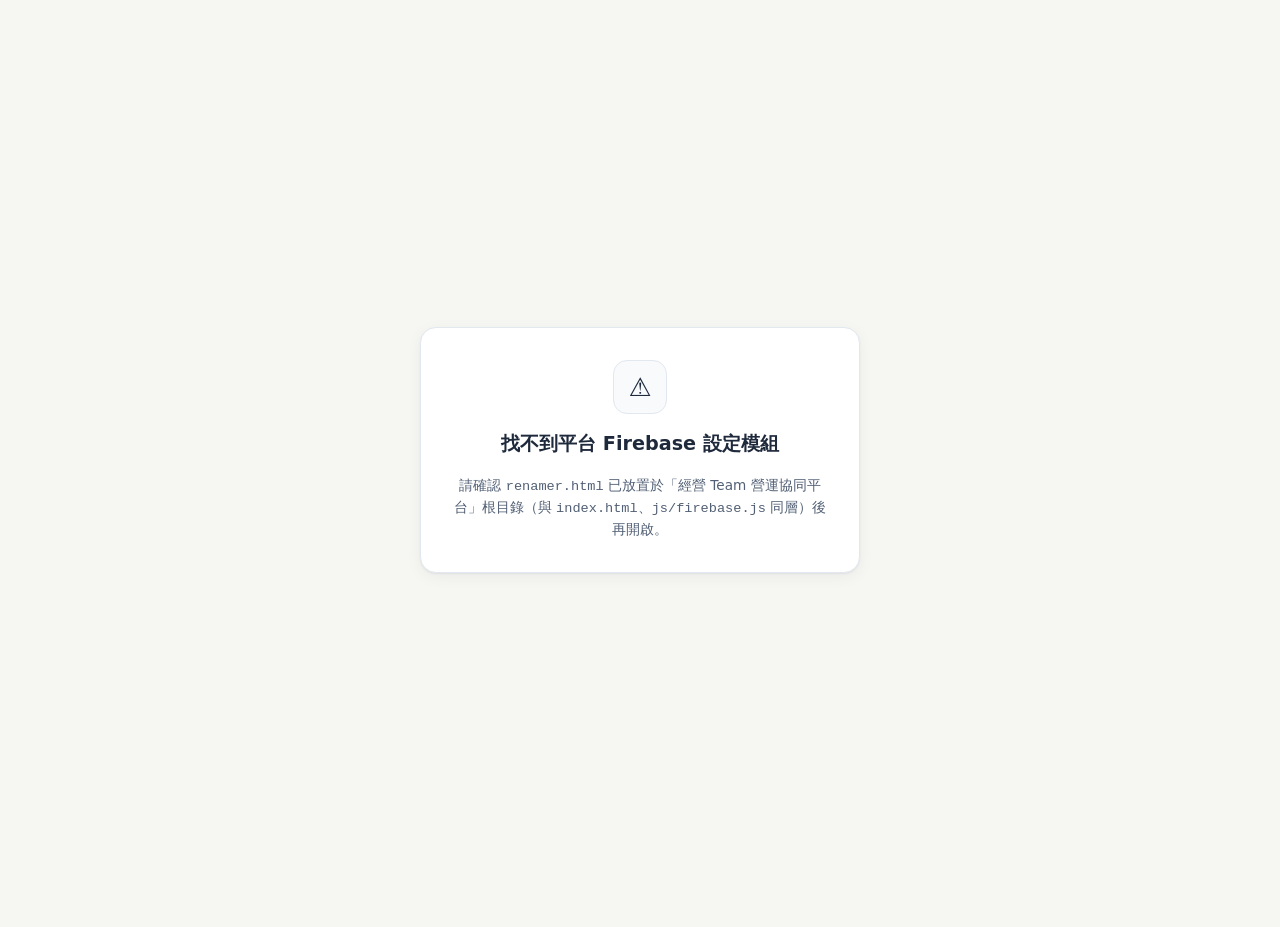
==== commit 8247d2c5: "style(renamer): unify receipt renamer theme system with platform (classic, editorial, maple)" ====
--- a/renamer.html
+++ b/renamer.html
@@ -1,349 +1,177 @@
 <!DOCTYPE html>
-<html lang="zh-TW" data-theme="sakura" data-mode="light">
+<html lang="zh-Hant">
 <head>
   <meta charset="UTF-8">
   <meta name="viewport" content="width=device-width, initial-scale=1.0">
   <title>AI 採購單據自動辨識與改名 ｜ 經營 Team 營運協同平台</title>
-  <!-- Google Fonts -->
+  <script>
+    (function() {
+      try {
+        var t = '';
+        if (window.parent && window.parent !== window) {
+          try { t = window.parent.document.documentElement.getAttribute('data-theme') || ''; } catch (e) {}
+        }
+        if (!t) t = localStorage.getItem('yb_ui_theme') || 'classic';
+        if (t !== 'editorial' && t !== 'maple') t = 'classic';
+        document.documentElement.setAttribute('data-theme', t);
+      } catch (e) {
+        document.documentElement.setAttribute('data-theme', 'classic');
+      }
+    })();
+  </script>
   <link rel="preconnect" href="https://fonts.googleapis.com">
   <link rel="preconnect" href="https://fonts.gstatic.com" crossorigin>
-  <link href="https://fonts.googleapis.com/css2?family=JetBrains+Mono:wght@400;500;600&family=Outfit:wght@300;400;500;600;700&display=swap" rel="stylesheet">
+  <link href="https://fonts.googleapis.com/css2?family=JetBrains+Mono:wght@400;500;600&family=Noto+Serif+TC:wght@600;700&display=swap" rel="stylesheet">
   
   <style>
     /* -------------------------------------------------------------
-       主題色彩變數系統 (支援 5 大風格 x 深淺色切換)
+       經營 Team 營運協同平台統一視覺設計系統（經典活力黃 / 文青生活誌 / 楓之谷）
        ------------------------------------------------------------- */
     :root,
-    [data-theme="sakura"][data-mode="light"] {
-      --bg-gradient-start: #fdf8f9;
-      --bg-gradient-end: #f9eff2;
-      --bg-radial-fallback: #fdf8f9;
-      --card-bg: rgba(255, 255, 255, 0.92);
-      --card-border: rgba(212, 132, 158, 0.25);
-      --primary: #c2597c;
-      --primary-hover: #a84264;
-      --primary-gradient: linear-gradient(135deg, #d87a99 0%, #c2597c 55%, #963958 100%);
-      --btn-gradient: linear-gradient(135deg, #d47091 0%, #bd5275 100%);
-      --btn-hover-gradient: linear-gradient(135deg, #c2597c 0%, #a63e60 100%);
-      --primary-glow: rgba(194, 89, 124, 0.22);
-      --success: #0d9488;
-      --success-bg: rgba(13, 148, 136, 0.1);
-      --success-border: rgba(13, 148, 136, 0.25);
-      --error: #e11d48;
-      --error-bg: rgba(225, 29, 72, 0.08);
-      --error-border: rgba(225, 29, 72, 0.22);
-      --warning: #d97706;
-      --warning-bg: rgba(217, 119, 6, 0.1);
-      --info: #0284c7;
-      --info-bg: rgba(2, 132, 199, 0.1);
-      --text-main: #2d2629;
-      --text-muted: #6e5e65;
-      --text-dark: #9e8c93;
-      --console-bg: rgba(252, 246, 248, 0.9);
-      --console-border: rgba(212, 132, 158, 0.28);
-      --card-shadow: 0 8px 28px -8px rgba(150, 57, 88, 0.1);
-      --sub-card-bg: rgba(250, 242, 245, 0.7);
-      --sub-card-border: rgba(212, 132, 158, 0.2);
-    }
-
-    [data-theme="sakura"][data-mode="dark"] {
-      --bg-gradient-start: #1a0b18;
-      --bg-gradient-end: #2d1124;
-      --bg-radial-fallback: #1a0b18;
-      --card-bg: rgba(45, 17, 36, 0.75);
-      --card-border: rgba(244, 114, 182, 0.25);
-      --primary: #f472b6;
-      --primary-hover: #fbcfe8;
-      --primary-gradient: linear-gradient(135deg, #fbcfe8 0%, #f472b6 50%, #db2777 100%);
-      --btn-gradient: linear-gradient(135deg, #db2777 0%, #be185d 100%);
-      --btn-hover-gradient: linear-gradient(135deg, #f472b6 0%, #db2777 100%);
-      --primary-glow: rgba(244, 114, 182, 0.4);
-      --success: #34d399;
-      --success-bg: rgba(16, 185, 129, 0.18);
-      --success-border: rgba(16, 185, 129, 0.35);
-      --error: #fb7185;
-      --error-bg: rgba(244, 63, 94, 0.18);
-      --error-border: rgba(244, 63, 94, 0.35);
-      --warning: #fbbf24;
-      --warning-bg: rgba(245, 158, 11, 0.18);
-      --info: #38bdf8;
-      --info-bg: rgba(14, 165, 233, 0.18);
-      --text-main: #fce7f3;
-      --text-muted: #f472b6;
-      --text-dark: #9d174d;
-      --console-bg: rgba(26, 11, 24, 0.85);
-      --console-border: rgba(244, 114, 182, 0.3);
-      --card-shadow: 0 12px 35px -8px rgba(0, 0, 0, 0.6);
-      --sub-card-bg: rgba(255, 255, 255, 0.05);
-      --sub-card-border: rgba(244, 114, 182, 0.15);
-    }
-
-    /* 方案 A: 旗艦科技深邃暗黑 (Tech Dark) */
-    [data-theme="cyber"][data-mode="dark"],
-    [data-theme="cyber"] {
-      --bg-gradient-start: #0a0e17;
-      --bg-gradient-end: #030712;
-      --bg-radial-fallback: #050b14;
-      --card-bg: rgba(15, 23, 42, 0.85);
-      --card-border: rgba(56, 189, 248, 0.25);
-      --primary: #38bdf8;
-      --primary-hover: #0284c7;
-      --primary-gradient: linear-gradient(135deg, #38bdf8 0%, #0284c7 50%, #0369a1 100%);
-      --btn-gradient: linear-gradient(135deg, #0284c7 0%, #0369a1 100%);
-      --btn-hover-gradient: linear-gradient(135deg, #38bdf8 0%, #0284c7 100%);
-      --primary-glow: rgba(56, 189, 248, 0.4);
-      --success: #10b981;
-      --success-bg: rgba(16, 185, 129, 0.15);
-      --success-border: rgba(16, 185, 129, 0.3);
-      --error: #f43f5e;
-      --error-bg: rgba(244, 63, 94, 0.15);
-      --error-border: rgba(244, 63, 94, 0.3);
-      --warning: #f59e0b;
-      --warning-bg: rgba(245, 158, 11, 0.15);
-      --info: #0ea5e9;
-      --info-bg: rgba(14, 165, 233, 0.15);
-      --text-main: #f1f5f9;
-      --text-muted: #94a3b8;
-      --text-dark: #64748b;
-      --console-bg: rgba(3, 7, 18, 0.9);
-      --console-border: rgba(56, 189, 248, 0.3);
-      --card-shadow: 0 15px 35px -10px rgba(0, 0, 0, 0.8);
-      --sub-card-bg: rgba(255, 255, 255, 0.03);
-      --sub-card-border: rgba(255, 255, 255, 0.08);
-    }
-    [data-theme="cyber"][data-mode="light"] {
-      --bg-gradient-start: #e2e8f0;
-      --bg-gradient-end: #f1f5f9;
-      --bg-radial-fallback: #e2e8f0;
-      --card-bg: rgba(248, 250, 252, 0.92);
-      --card-border: rgba(14, 165, 233, 0.35);
-      --primary: #0284c7;
-      --primary-hover: #0369a1;
-      --primary-gradient: linear-gradient(135deg, #0ea5e9 0%, #0284c7 50%, #1e293b 100%);
-      --btn-gradient: linear-gradient(135deg, #0284c7 0%, #0f172a 100%);
-      --btn-hover-gradient: linear-gradient(135deg, #0ea5e9 0%, #0284c7 100%);
-      --primary-glow: rgba(14, 165, 233, 0.25);
-      --success: #059669;
-      --success-bg: rgba(16, 185, 129, 0.12);
-      --success-border: rgba(16, 185, 129, 0.3);
-      --error: #e11d48;
-      --error-bg: rgba(244, 63, 94, 0.12);
-      --error-border: rgba(244, 63, 94, 0.3);
-      --warning: #d97706;
-      --warning-bg: rgba(245, 158, 11, 0.12);
-      --info: #0284c7;
-      --info-bg: rgba(14, 165, 233, 0.12);
-      --text-main: #0f172a;
-      --text-muted: #475569;
-      --text-dark: #64748b;
-      --console-bg: #0f172a;
-      --console-border: rgba(56, 189, 248, 0.4);
-      --card-shadow: 0 10px 30px -10px rgba(15, 23, 42, 0.15);
-      --sub-card-bg: rgba(15, 23, 42, 0.04);
-      --sub-card-border: rgba(14, 165, 233, 0.22);
-    }
-
-    /* 方案 B: 頂級企業 SaaS 白金風 (Linear / Apple 簡約) */
-    [data-theme="saas"][data-mode="light"],
-    [data-theme="saas"] {
-      --bg-gradient-start: #f8fafc;
-      --bg-gradient-end: #ffffff;
-      --bg-radial-fallback: #f8fafc;
+    html[data-theme="classic"] {
+      --bg: #f6f6f3;
+      --bg-image: none;
       --card-bg: #ffffff;
       --card-border: #e2e8f0;
-      --primary: #4f46e5;
-      --primary-hover: #4338ca;
-      --primary-gradient: linear-gradient(135deg, #4f46e5 0%, #3730a3 100%);
-      --btn-gradient: linear-gradient(135deg, #4f46e5 0%, #4338ca 100%);
-      --btn-hover-gradient: linear-gradient(135deg, #6366f1 0%, #4f46e5 100%);
-      --primary-glow: rgba(79, 70, 229, 0.25);
-      --success: #16a34a;
-      --success-bg: rgba(22, 163, 74, 0.1);
-      --success-border: rgba(22, 163, 74, 0.25);
+      --card-border-width: 1px;
+      --card-shadow: 0 1px 2px rgba(15, 23, 42, 0.06), 0 4px 16px rgba(15, 23, 42, 0.05);
+      --sub-card-bg: #f8fafc;
+      --sub-card-border: #e2e8f0;
+      --primary: #8f5b00;
+      --primary-hover: #714700;
+      --accent: #ffc400;
+      --primary-glow: rgba(255, 196, 0, 0.28);
+      --title-color: #1e293b;
+      --btn-bg: #ffc400;
+      --btn-hover-bg: #f5ac00;
+      --btn-border: #f5ac00;
+      --btn-text: #2b2b2b;
+      --btn-shadow: 0 2px 6px rgba(245, 172, 0, 0.22);
+      --pill-bg: #ffffff;
+      --pill-border: #e2e8f0;
+      --pill-text: #1e293b;
+      --pill-hover-bg: #fff8d6;
+      --pill-hover-border: #f5ac00;
+      --badge-bg: #ffc400;
+      --badge-text: #2b2b2b;
+      --success: #15803d;
+      --success-bg: rgba(21, 128, 61, 0.1);
+      --success-border: rgba(21, 128, 61, 0.25);
       --error: #dc2626;
-      --error-bg: rgba(220, 38, 38, 0.1);
-      --error-border: rgba(220, 38, 38, 0.25);
-      --warning: #d97706;
+      --error-bg: rgba(220, 38, 38, 0.08);
+      --error-border: rgba(220, 38, 38, 0.24);
+      --warning: #b45309;
       --warning-bg: rgba(217, 119, 6, 0.1);
-      --info: #2563eb;
-      --info-bg: rgba(37, 99, 235, 0.1);
-      --text-main: #0f172a;
-      --text-muted: #64748b;
+      --info: #0369a1;
+      --info-bg: rgba(2, 132, 199, 0.1);
+      --text-main: #1e293b;
+      --text-muted: #526075;
       --text-dark: #94a3b8;
       --console-bg: #f8fafc;
       --console-border: #e2e8f0;
-      --card-shadow: 0 4px 20px -2px rgba(0, 0, 0, 0.05), 0 2px 6px -1px rgba(0, 0, 0, 0.02);
-      --sub-card-bg: #f8fafc;
-      --sub-card-border: #e2e8f0;
-    }
-    [data-theme="saas"][data-mode="dark"] {
-      --bg-gradient-start: #0f172a;
-      --bg-gradient-end: #020617;
-      --bg-radial-fallback: #0f172a;
-      --card-bg: rgba(30, 41, 59, 0.8);
-      --card-border: rgba(255, 255, 255, 0.1);
-      --primary: #818cf8;
-      --primary-hover: #6366f1;
-      --primary-gradient: linear-gradient(135deg, #818cf8 0%, #6366f1 100%);
-      --btn-gradient: linear-gradient(135deg, #6366f1 0%, #4f46e5 100%);
-      --btn-hover-gradient: linear-gradient(135deg, #818cf8 0%, #6366f1 100%);
-      --primary-glow: rgba(129, 140, 248, 0.3);
-      --success: #4ade80;
-      --success-bg: rgba(74, 222, 128, 0.15);
-      --success-border: rgba(74, 222, 128, 0.3);
-      --error: #f87171;
-      --error-bg: rgba(248, 113, 113, 0.15);
-      --error-border: rgba(248, 113, 113, 0.3);
-      --warning: #fbbf24;
-      --warning-bg: rgba(251, 191, 36, 0.15);
-      --info: #60a5fa;
-      --info-bg: rgba(96, 165, 250, 0.15);
-      --text-main: #f8fafc;
-      --text-muted: #94a3b8;
-      --text-dark: #64748b;
-      --console-bg: #0b1120;
-      --console-border: rgba(255, 255, 255, 0.1);
-      --card-shadow: 0 10px 30px -10px rgba(0, 0, 0, 0.5);
-      --sub-card-bg: rgba(255, 255, 255, 0.03);
-      --sub-card-border: rgba(255, 255, 255, 0.08);
-    }
-
-    /* 方案 C: 經典商務金融藍 (Enterprise Navy Blue) */
-    [data-theme="navy"][data-mode="light"],
-    [data-theme="navy"] {
-      --bg-gradient-start: #edf2f7;
-      --bg-gradient-end: #f7fafc;
-      --bg-radial-fallback: #edf2f7;
-      --card-bg: rgba(255, 255, 255, 0.95);
-      --card-border: #cbd5e0;
-      --primary: #1a365d;
-      --primary-hover: #2a4365;
-      --primary-gradient: linear-gradient(135deg, #1a365d 0%, #2b6cb0 100%);
-      --btn-gradient: linear-gradient(135deg, #1a365d 0%, #2b6cb0 100%);
-      --btn-hover-gradient: linear-gradient(135deg, #2b6cb0 0%, #3182ce 100%);
-      --primary-glow: rgba(26, 54, 93, 0.25);
-      --success: #276749;
-      --success-bg: rgba(39, 103, 73, 0.1);
-      --success-border: rgba(39, 103, 73, 0.3);
-      --error: #9b2c2c;
-      --error-bg: rgba(155, 44, 44, 0.1);
-      --error-border: rgba(155, 44, 44, 0.3);
-      --warning: #c05621;
-      --warning-bg: rgba(192, 86, 33, 0.1);
-      --info: #2b6cb0;
-      --info-bg: rgba(43, 108, 176, 0.1);
-      --text-main: #1a202c;
-      --text-muted: #4a5568;
-      --text-dark: #718096;
-      --console-bg: #edf2f7;
-      --console-border: #cbd5e0;
-      --card-shadow: 0 8px 24px -4px rgba(26, 54, 93, 0.12);
-      --sub-card-bg: #edf2f7;
-      --sub-card-border: #cbd5e0;
-    }
-    [data-theme="navy"][data-mode="dark"] {
-      --bg-gradient-start: #0a1128;
-      --bg-gradient-end: #000411;
-      --bg-radial-fallback: #0a1128;
-      --card-bg: rgba(16, 26, 60, 0.85);
-      --card-border: rgba(66, 153, 225, 0.25);
-      --primary: #63b3ed;
-      --primary-hover: #4299e1;
-      --primary-gradient: linear-gradient(135deg, #63b3ed 0%, #3182ce 100%);
-      --btn-gradient: linear-gradient(135deg, #2b6cb0 0%, #1a365d 100%);
-      --btn-hover-gradient: linear-gradient(135deg, #3182ce 0%, #2b6cb0 100%);
-      --primary-glow: rgba(99, 179, 237, 0.35);
-      --success: #48bb78;
-      --success-bg: rgba(72, 187, 120, 0.15);
-      --success-border: rgba(72, 187, 120, 0.3);
-      --error: #f56565;
-      --error-bg: rgba(245, 101, 101, 0.15);
-      --error-border: rgba(245, 101, 101, 0.3);
-      --warning: #ed8936;
-      --warning-bg: rgba(237, 137, 54, 0.15);
-      --info: #4299e1;
-      --info-bg: rgba(66, 153, 225, 0.15);
-      --text-main: #ebf8ff;
-      --text-muted: #bee3f8;
-      --text-dark: #63b3ed;
-      --console-bg: #04091e;
-      --console-border: rgba(66, 153, 225, 0.3);
-      --card-shadow: 0 12px 35px -8px rgba(0, 0, 0, 0.7);
-      --sub-card-bg: rgba(255, 255, 255, 0.04);
-      --sub-card-border: rgba(66, 153, 225, 0.15);
-    }
-
-    /* 方案 D: 微軟 Fluent 現代辦公室風 (Modern Office) */
-    [data-theme="fluent"][data-mode="light"],
-    [data-theme="fluent"] {
-      --bg-gradient-start: #f3f4f6;
-      --bg-gradient-end: #f9fafb;
-      --bg-radial-fallback: #f3f4f6;
-      --card-bg: rgba(255, 255, 255, 0.95);
-      --card-border: #e5e7eb;
-      --primary: #0078d4;
-      --primary-hover: #106ebe;
-      --primary-gradient: linear-gradient(135deg, #0078d4 0%, #005a9e 100%);
-      --btn-gradient: linear-gradient(135deg, #0078d4 0%, #106ebe 100%);
-      --btn-hover-gradient: linear-gradient(135deg, #2b88d8 0%, #0078d4 100%);
-      --primary-glow: rgba(0, 120, 212, 0.25);
-      --success: #107c41;
-      --success-bg: rgba(16, 124, 65, 0.1);
-      --success-border: rgba(16, 124, 65, 0.25);
-      --error: #a80000;
-      --error-bg: rgba(168, 0, 0, 0.1);
-      --error-border: rgba(168, 0, 0, 0.25);
-      --warning: #d83b01;
-      --warning-bg: rgba(216, 59, 1, 0.1);
-      --info: #0078d4;
-      --info-bg: rgba(0, 120, 212, 0.1);
-      --text-main: #242424;
-      --text-muted: #616161;
-      --text-dark: #8a8a8a;
-      --console-bg: #f8f9fa;
-      --console-border: #e5e7eb;
-      --card-shadow: 0 4px 16px rgba(0, 0, 0, 0.08);
-      --sub-card-bg: #f9fafb;
-      --sub-card-border: #e5e7eb;
-    }
-    [data-theme="fluent"][data-mode="dark"] {
-      --bg-gradient-start: #202020;
-      --bg-gradient-end: #181818;
-      --bg-radial-fallback: #202020;
-      --card-bg: rgba(43, 43, 43, 0.9);
-      --card-border: rgba(255, 255, 255, 0.12);
-      --primary: #2886de;
-      --primary-hover: #4f9fe8;
-      --primary-gradient: linear-gradient(135deg, #2886de 0%, #0078d4 100%);
-      --btn-gradient: linear-gradient(135deg, #0078d4 0%, #005a9e 100%);
-      --btn-hover-gradient: linear-gradient(135deg, #2886de 0%, #0078d4 100%);
-      --primary-glow: rgba(40, 134, 222, 0.35);
-      --success: #54b054;
-      --success-bg: rgba(84, 176, 84, 0.15);
-      --success-border: rgba(84, 176, 84, 0.3);
-      --error: #f1707b;
-      --error-bg: rgba(241, 112, 123, 0.15);
-      --error-border: rgba(241, 112, 123, 0.3);
-      --warning: #fce100;
-      --warning-bg: rgba(252, 225, 0, 0.15);
-      --info: #4f9fe8;
-      --info-bg: rgba(79, 159, 232, 0.15);
-      --text-main: #ffffff;
-      --text-muted: #d2d2d2;
-      --text-dark: #8a8a8a;
-      --console-bg: #141414;
-      --console-border: rgba(255, 255, 255, 0.12);
-      --card-shadow: 0 10px 30px rgba(0, 0, 0, 0.5);
-      --sub-card-bg: rgba(255, 255, 255, 0.04);
-      --sub-card-border: rgba(255, 255, 255, 0.08);
-    }
-
-    :root {
-      --border-radius-lg: 16px;
-      --border-radius-md: 12px;
+      --border-radius-lg: 12px;
+      --border-radius-md: 10px;
       --border-radius-sm: 8px;
-      --transition-fast: 0.2s ease;
-      --transition-normal: 0.3s cubic-bezier(0.4, 0, 0.2, 1);
+      --transition-fast: 0.15s ease;
+      --transition-normal: 0.22s cubic-bezier(0.4, 0, 0.2, 1);
+      --font-sans: "Noto Sans TC", "Microsoft JhengHei", system-ui, -apple-system, "Segoe UI", sans-serif;
+      --font-heading: var(--font-sans);
+    }
+
+    /* 風格二：文青生活誌 × 微縮工藝 (Editorial Gazette) */
+    html[data-theme="editorial"] {
+      --bg: #f4efe6;
+      --bg-image:
+        radial-gradient(circle at 15% 10%, rgba(200, 155, 60, 0.06) 0%, transparent 45%),
+        radial-gradient(circle at 85% 85%, rgba(30, 63, 53, 0.05) 0%, transparent 45%);
+      --card-bg: linear-gradient(180deg, #fffdf9 0%, #faf6ee 100%);
+      --card-border: #dfd5c5;
+      --card-border-width: 1px;
+      --card-shadow: 0 6px 22px rgba(28, 41, 36, 0.055), inset 0 1px 0 rgba(255, 255, 255, 0.9);
+      --sub-card-bg: #f5efe3;
+      --sub-card-border: #dcd2c0;
+      --primary: #1e3f35;
+      --primary-hover: #152e27;
+      --accent: #b89446;
+      --primary-glow: rgba(184, 148, 70, 0.22);
+      --title-color: #1e3f35;
+      --btn-bg: linear-gradient(135deg, #1e3f35 0%, #295245 100%);
+      --btn-hover-bg: linear-gradient(135deg, #163028 0%, #1e3f35 100%);
+      --btn-border: #b89446;
+      --btn-text: #f8f1df;
+      --btn-shadow: 0 2px 8px rgba(30, 63, 53, 0.2);
+      --pill-bg: #fffdf9;
+      --pill-border: #d5c8b2;
+      --pill-text: #26352f;
+      --pill-hover-bg: #f3ede2;
+      --pill-hover-border: #b89446;
+      --badge-bg: #1e3f35;
+      --badge-text: #f8f1df;
+      --success: #1e563f;
+      --success-bg: rgba(30, 86, 63, 0.1);
+      --success-border: rgba(30, 86, 63, 0.25);
+      --error: #b9382c;
+      --error-bg: rgba(185, 56, 44, 0.08);
+      --error-border: rgba(185, 56, 44, 0.25);
+      --warning: #8f5b14;
+      --warning-bg: rgba(184, 148, 70, 0.14);
+      --info: #1e3f35;
+      --info-bg: rgba(30, 63, 53, 0.08);
+      --text-main: #1c2924;
+      --text-muted: #6e6558;
+      --text-dark: #8c8273;
+      --console-bg: #faf6ee;
+      --console-border: #dfd5c5;
+      --font-heading: "Noto Serif TC", "Songti TC", "PMingLiU", Georgia, "Noto Sans TC", serif;
+    }
+
+    /* 風格三：《楓之谷 MapleStory》經典藍框 × 菇菇寶貝混血風格 */
+    html[data-theme="maple"] {
+      --bg: #eef4fc;
+      --bg-image:
+        radial-gradient(circle at 12% 8%, rgba(255, 204, 0, 0.13) 0%, transparent 40%),
+        radial-gradient(circle at 88% 14%, rgba(0, 102, 204, 0.10) 0%, transparent 42%),
+        radial-gradient(circle at 50% 92%, rgba(85, 221, 34, 0.08) 0%, transparent 45%),
+        linear-gradient(180deg, #e8f1fc 0%, #f6f3ea 48%, #eef5e8 100%);
+      --card-bg: linear-gradient(180deg, #ffffff 0%, #fffbf0 100%);
+      --card-border: #3b76b8;
+      --card-border-width: 2px;
+      --card-shadow: 0 4px 0 rgba(19, 58, 107, 0.16), 0 10px 24px rgba(0, 43, 92, 0.08), inset 0 1px 0 #ffffff;
+      --sub-card-bg: #f7faff;
+      --sub-card-border: #c7d4e6;
+      --primary: #004085;
+      --primary-hover: #002d5e;
+      --accent: #ff6600;
+      --primary-glow: rgba(255, 136, 0, 0.22);
+      --title-color: #003b7a;
+      --btn-bg: linear-gradient(180deg, #d95204 0%, #b83700 100%);
+      --btn-hover-bg: linear-gradient(180deg, #ea5c08 0%, #c93f00 100%);
+      --btn-border: #ffe066;
+      --btn-text: #ffffff;
+      --btn-shadow: 0 3px 0 #7a2300, 0 4px 10px rgba(184, 55, 0, 0.25);
+      --pill-bg: linear-gradient(180deg, #ffffff 0%, #eef4fb 100%);
+      --pill-border: #4a7ebb;
+      --pill-text: #0f294a;
+      --pill-hover-bg: linear-gradient(180deg, #fffdf5 0%, #ffefc2 100%);
+      --pill-hover-border: #ff8800;
+      --badge-bg: linear-gradient(180deg, #ff8811 0%, #e65100 100%);
+      --badge-text: #ffffff;
+      --success: #248a15;
+      --success-bg: rgba(46, 168, 28, 0.11);
+      --success-border: rgba(46, 168, 28, 0.3);
+      --error: #dc2626;
+      --error-bg: rgba(229, 37, 33, 0.09);
+      --error-border: rgba(229, 37, 33, 0.28);
+      --warning: #b45309;
+      --warning-bg: rgba(245, 158, 11, 0.15);
+      --info: #005bb5;
+      --info-bg: rgba(0, 91, 181, 0.1);
+      --text-main: #1e2430;
+      --text-muted: #5a6578;
+      --text-dark: #7c899e;
+      --console-bg: #f4f8fd;
+      --console-border: #b8cce4;
+      --border-radius-lg: 14px;
     }
 
     * {
@@ -353,41 +181,51 @@
     }
 
     body {
-      font-family: 'Nunito', 'Quicksand', 'Outfit', 'Segoe UI', system-ui, sans-serif;
-      background: radial-gradient(circle at 50% 0%, var(--bg-gradient-end) 0%, var(--bg-gradient-start) 100%);
+      font-family: var(--font-sans);
+      background-color: var(--bg);
+      background-image: var(--bg-image);
       color: var(--text-main);
+      font-size: 15px;
+      line-height: 1.5;
       min-height: 100vh;
-      padding: 1.5rem 1rem;
+      padding: 1.25rem 1rem 2rem;
       display: flex;
       flex-direction: column;
       align-items: center;
       overflow-x: hidden;
-      transition: background 0.3s ease, color 0.3s ease;
+    }
+
+    h1, h2, h3 {
+      font-family: var(--font-heading);
     }
 
     .container {
       width: 100%;
-      max-width: 1280px;
+      max-width: 1440px;
       display: flex;
       flex-direction: column;
-      gap: 1.25rem;
-    }
-
-    /* 頂部一體化專業導覽列 (Unified Top Navbar) */
+      gap: 1rem;
+    }
+
+    /* 頂部狀態與操作列（與協同平台一致） */
     .top-navbar {
       display: flex;
       justify-content: space-between;
       align-items: center;
-      gap: 1rem;
+      gap: 0.85rem;
       flex-wrap: wrap;
       background: var(--card-bg);
-      backdrop-filter: blur(16px);
-      -webkit-backdrop-filter: blur(16px);
-      border: 1px solid var(--card-border);
+      border: var(--card-border-width) solid var(--card-border);
       border-radius: var(--border-radius-lg);
-      padding: 1rem 1.5rem;
+      padding: 0.85rem 1.25rem;
       box-shadow: var(--card-shadow);
-      transition: all 0.3s ease;
+    }
+
+    html[data-theme="maple"] .top-navbar {
+      background: linear-gradient(180deg, #004e9e 0%, #00336b 100%);
+      border-color: #002b5c;
+      border-bottom: 3px solid #ffcc00;
+      box-shadow: 0 4px 14px rgba(0, 32, 74, 0.22), inset 0 1px 0 rgba(255, 255, 255, 0.3);
     }
 
     .brand-group {
@@ -399,37 +237,50 @@
     .brand-title-row {
       display: flex;
       align-items: center;
-      gap: 0.65rem;
+      gap: 0.55rem;
       flex-wrap: wrap;
     }
 
     .brand-title-row h1 {
-      font-size: 1.45rem;
-      font-weight: 700;
-      background: var(--primary-gradient);
-      -webkit-background-clip: text;
-      -webkit-text-fill-color: transparent;
-      letter-spacing: -0.02em;
+      font-size: 1.28rem;
+      font-weight: 800;
+      color: var(--title-color);
+      letter-spacing: 0.01em;
       margin: 0;
     }
 
+    html[data-theme="maple"] .brand-title-row h1 {
+      color: #fff9db;
+      text-shadow: 0 2px 0 #001f42;
+    }
+
+    html[data-theme="maple"] .brand-subtitle {
+      color: #dbeafe;
+    }
+
     .local-badge {
-      font-size: 0.75rem;
+      font-size: 0.76rem;
       background: var(--success-bg);
       color: var(--success);
       border: 1px solid var(--success-border);
       border-radius: 999px;
-      padding: 0.15rem 0.6rem;
-      font-weight: 600;
+      padding: 0.18rem 0.65rem;
+      font-weight: 700;
       display: inline-flex;
       align-items: center;
       gap: 0.25rem;
+    }
+
+    html[data-theme="maple"] .local-badge {
+      background: rgba(16, 185, 129, 0.22);
+      color: #a7f3d0;
+      border-color: rgba(110, 231, 183, 0.5);
     }
 
     .brand-subtitle {
       color: var(--text-muted);
-      font-size: 0.84rem;
-      font-weight: 400;
+      font-size: 0.82rem;
+      font-weight: 500;
     }
 
     .nav-actions {
@@ -439,54 +290,41 @@
       flex-wrap: wrap;
     }
 
-    .theme-control-group {
-      display: inline-flex;
-      align-items: center;
-      background: var(--sub-card-bg);
-      border: 1px solid var(--card-border);
-      border-radius: 999px;
-      padding: 0.25rem 0.65rem;
-      gap: 0.35rem;
-      font-size: 0.82rem;
-      color: var(--text-muted);
-    }
-
-    .theme-select {
-      background: transparent;
-      border: none;
-      color: var(--text-main);
-      font-size: 0.82rem;
+    .nav-pill-btn {
+      background: var(--pill-bg);
+      border: 1px solid var(--pill-border);
+      color: var(--pill-text);
+      border-radius: 8px;
+      padding: 0.38rem 0.82rem;
+      font-size: 0.84rem;
       font-weight: 600;
-      cursor: pointer;
-      outline: none;
-      padding: 0.15rem 0.25rem;
-      border-radius: 6px;
-    }
-    .theme-select option {
-      background: var(--card-bg);
-      color: var(--text-main);
-    }
-
-    .mode-toggle-btn,
-    .nav-pill-btn {
-      background: var(--sub-card-bg);
-      border: 1px solid var(--card-border);
-      color: var(--text-main);
-      border-radius: 999px;
-      padding: 0.35rem 0.85rem;
-      font-size: 0.82rem;
-      font-weight: 600;
+      font-family: inherit;
       cursor: pointer;
       display: inline-flex;
       align-items: center;
       gap: 0.35rem;
       transition: all var(--transition-fast);
     }
-    .mode-toggle-btn:hover,
     .nav-pill-btn:hover {
-      background: var(--primary-glow);
-      border-color: var(--primary);
+      background: var(--pill-hover-bg);
+      border-color: var(--pill-hover-border);
       color: var(--primary);
+    }
+
+    html[data-theme="maple"] .top-navbar .nav-pill-btn {
+      background: rgba(255, 255, 255, 0.15);
+      border: 1.5px solid rgba(191, 219, 254, 0.6);
+      color: #f8fafc;
+    }
+    html[data-theme="maple"] .top-navbar .nav-pill-btn:hover {
+      background: rgba(255, 255, 255, 0.26);
+      border-color: #ffcc00;
+      color: #ffffff;
+    }
+    html[data-theme="maple"] .top-navbar .user-chip {
+      background: rgba(0, 26, 58, 0.55);
+      border-color: rgba(147, 197, 253, 0.45);
+      color: #fff9db;
     }
 
     /* Browser Compatibility Alert */
@@ -519,18 +357,15 @@
     /* Cards */
     .panel-card {
       background: var(--card-bg);
-      backdrop-filter: blur(16px);
-      -webkit-backdrop-filter: blur(16px);
-      border: 1px solid var(--card-border);
+      border: var(--card-border-width) solid var(--card-border);
       border-radius: var(--border-radius-lg);
-      padding: 1.5rem;
+      padding: 1.35rem 1.5rem;
       display: flex;
       flex-direction: column;
-      gap: 1.25rem;
+      gap: 1.15rem;
       box-shadow: var(--card-shadow);
       position: relative;
       overflow: hidden;
-      transition: background 0.3s ease, border-color 0.3s ease, box-shadow 0.3s ease;
     }
 
     /* API Input Panel */
@@ -596,53 +431,62 @@
 
     /* Step Indicators */
     .step-title {
-      font-size: 1.2rem;
-      font-weight: 600;
-      display: flex;
-      align-items: center;
-      gap: 0.75rem;
+      font-size: 1.08rem;
+      font-weight: 700;
+      display: flex;
+      align-items: center;
+      gap: 0.65rem;
       border-bottom: 1px solid var(--card-border);
-      padding-bottom: 0.75rem;
-      color: var(--text-main);
+      padding-bottom: 0.7rem;
+      color: var(--title-color);
+    }
+
+    html[data-theme="maple"] .step-title {
+      background: linear-gradient(180deg, #005bb5 0%, #003875 100%);
+      color: #fff9db;
+      padding: 0.55rem 0.85rem;
+      border-radius: 9px;
+      border-bottom: 2px solid #ffcc00;
+      text-shadow: 0 1px 2px rgba(0, 0, 0, 0.4);
     }
 
     .step-badge {
       display: inline-flex;
       align-items: center;
       justify-content: center;
-      width: 28px;
-      height: 28px;
-      background: var(--btn-gradient);
-      color: #ffffff;
+      width: 26px;
+      height: 26px;
+      background: var(--badge-bg);
+      color: var(--badge-text);
       border-radius: 50%;
-      font-size: 0.875rem;
-      font-weight: 700;
-      box-shadow: 0 0 10px var(--primary-glow);
+      font-size: 0.85rem;
+      font-weight: 800;
+      flex-shrink: 0;
     }
 
     /* Step 1 Button */
     .folder-btn {
       width: 100%;
-      background: var(--btn-gradient);
-      color: white;
-      border: none;
-      padding: 0.875rem 1.5rem;
+      background: var(--btn-bg);
+      color: var(--btn-text);
+      border: 1.5px solid var(--btn-border);
+      padding: 0.8rem 1.4rem;
       border-radius: var(--border-radius-md);
-      font-size: 1rem;
-      font-weight: 600;
+      font-size: 0.98rem;
+      font-weight: 700;
+      font-family: inherit;
       cursor: pointer;
       display: flex;
       align-items: center;
       justify-content: center;
       gap: 0.5rem;
       transition: all var(--transition-fast);
-      box-shadow: 0 4px 15px var(--primary-glow);
+      box-shadow: var(--btn-shadow);
     }
 
     .folder-btn:hover {
-      transform: translateY(-2px);
-      box-shadow: 0 6px 20px var(--primary-glow);
-      background: var(--btn-hover-gradient);
+      transform: translateY(-1px);
+      background: var(--btn-hover-bg);
     }
 
     .folder-btn:active {
@@ -949,8 +793,11 @@
     .overall-progress-bar {
       height: 100%;
       width: 0%;
-      background: var(--btn-gradient);
+      background: var(--accent);
       transition: width 0.3s ease;
+    }
+    html[data-theme="maple"] .overall-progress-bar {
+      background: linear-gradient(90deg, #ff8800 0%, #ffd000 60%, #ffe866 100%);
     }
 
     /* List Panel Actions */
@@ -1055,18 +902,19 @@
     }
 
     .inline-save-btn {
-      background: var(--btn-gradient);
-      color: #ffffff;
-      border: none;
+      background: var(--btn-bg);
+      color: var(--btn-text);
+      border: 1px solid var(--btn-border);
       border-radius: 6px;
       padding: 0.28rem 0.65rem;
       font-size: 0.76rem;
-      font-weight: 600;
+      font-weight: 700;
+      font-family: inherit;
       cursor: pointer;
-      transition: opacity 0.2s;
+      transition: background 0.15s ease;
     }
     .inline-save-btn:hover {
-      opacity: 0.9;
+      background: var(--btn-hover-bg);
     }
 
     /* File Queue Container */
@@ -1499,35 +1347,17 @@
       color: var(--text-muted);
       line-height: 1.4;
     }
-    /* Sakura Snow Effect */
-    .sakura-container {
-      position: fixed;
-      top: 0; left: 0;
-      width: 100vw; height: 100vh;
-      pointer-events: none;
-      overflow: hidden;
-      z-index: 9999;
-    }
-    .sakura {
-      position: absolute;
-      top: -20px;
-      background: #ffb7c5;
-      border-radius: 100% 0 100% 0;
-      opacity: 0.8;
-      box-shadow: 0 0 4px rgba(255,183,197,0.8);
-      animation: fall linear infinite, sway ease-in-out infinite alternate;
-    }
-    @keyframes fall {
-      to { top: 110vh; }
-    }
-    @keyframes sway {
-      from { transform: translateX(0) rotate(0deg); }
-      to { transform: translateX(100px) rotate(45deg); }
-    }
-
-    /* 內嵌模式微調 (?embed=1) */
+    /* 內嵌模式微調 (?embed=1：已由協同平台外框提供主標題，內部收納為精簡狀態工具列並無縫融合背景) */
     body.embed-mode {
-      padding: 0.75rem 0.75rem 1.25rem;
+      padding: 0.15rem 0.15rem 1rem;
+    }
+    body.embed-mode .brand-title-row h1,
+    body.embed-mode #platformThemeBtn,
+    body.embed-mode #backToPlatformBtn {
+      display: none !important;
+    }
+    body.embed-mode .top-navbar {
+      padding: 0.65rem 1rem;
     }
 
     /* 企業雲端身分與權限驗證遮罩 (Firebase Auth + Firestore Vault Gate) */
@@ -1535,7 +1365,8 @@
       position: fixed;
       inset: 0;
       z-index: 5000;
-      background: radial-gradient(circle at 50% 0%, var(--bg-gradient-end) 0%, var(--bg-gradient-start) 100%);
+      background-color: var(--bg);
+      background-image: var(--bg-image);
       display: flex;
       justify-content: center;
       align-items: center;
@@ -1548,10 +1379,10 @@
     }
     .auth-gate-card {
       background: var(--card-bg);
-      border: 1px solid var(--card-border);
+      border: var(--card-border-width) solid var(--card-border);
       box-shadow: var(--card-shadow);
-      border-radius: 20px;
-      padding: 2.25rem 2rem;
+      border-radius: 16px;
+      padding: 2rem 1.85rem;
       max-width: 440px;
       width: 100%;
       text-align: center;
@@ -1563,7 +1394,7 @@
     .auth-gate-badge {
       width: 54px;
       height: 54px;
-      border-radius: 16px;
+      border-radius: 14px;
       background: var(--sub-card-bg);
       border: 1px solid var(--card-border);
       display: flex;
@@ -1573,25 +1404,26 @@
     }
     .auth-gate-btn {
       width: 100%;
-      padding: 0.8rem 1.2rem;
-      border-radius: 10px;
-      border: none;
-      background: var(--btn-gradient);
-      color: #ffffff;
-      font-size: 0.95rem;
-      font-weight: 600;
+      padding: 0.75rem 1.2rem;
+      border-radius: 9px;
+      border: 1.5px solid var(--btn-border);
+      background: var(--btn-bg);
+      color: var(--btn-text);
+      font-size: 0.94rem;
+      font-weight: 700;
+      font-family: inherit;
       cursor: pointer;
       display: inline-flex;
       align-items: center;
       justify-content: center;
       gap: 0.5rem;
-      box-shadow: 0 4px 14px var(--primary-glow);
-      transition: transform 0.15s ease, opacity 0.15s ease;
+      box-shadow: var(--btn-shadow);
+      transition: transform 0.12s ease, background 0.15s ease;
       text-decoration: none;
     }
     .auth-gate-btn:hover {
       transform: translateY(-1px);
-      opacity: 0.95;
+      background: var(--btn-hover-bg);
     }
     .user-chip {
       font-size: 0.78rem;
@@ -1658,21 +1490,9 @@
       </div>
 
       <div class="nav-actions">
-        <div class="theme-control-group">
-          <label for="themeSelect">🎨 風格：</label>
-          <select id="themeSelect" class="theme-select">
-            <option value="sakura">🌸 日系櫻花祭 (Morandi Sakura)</option>
-            <option value="saas">✨ 企業 SaaS 白金 (Linear / Apple)</option>
-            <option value="cyber">⚡ 旗艦科技暗黑 (Cyber Dark)</option>
-            <option value="navy">🏛️ 商務金融深藍 (Enterprise Navy)</option>
-            <option value="fluent">💼 微軟現代辦公 (Office Fluent)</option>
-          </select>
-        </div>
-        <button id="modeToggleBtn" class="mode-toggle-btn" title="切換深色 / 淺色模式">
-          <span id="modeIcon">🌙</span> <span id="modeText">切換深色</span>
-        </button>
-        <button id="vaultConfigBtn" class="nav-pill-btn" style="display: none;" title="管理雲端 Firestore 中的 Gemini 金鑰池與通知設定">🔑 金鑰池設定</button>
-        <button id="manualBtn" class="nav-pill-btn">📖 操作說明</button>
+        <button id="platformThemeBtn" type="button" class="nav-pill-btn" title="一鍵切換全站介面風格（經典活力黃 / 文青生活誌 / 楓之谷）">🎨 經典活力黃</button>
+        <button id="vaultConfigBtn" type="button" class="nav-pill-btn" style="display: none;" title="管理雲端 Firestore 中的 Gemini 金鑰池與通知設定">🔑 金鑰池設定</button>
+        <button id="manualBtn" type="button" class="nav-pill-btn">📖 操作說明</button>
         <a id="backToPlatformBtn" href="./#/today" class="nav-pill-btn" style="text-decoration: none;">← 返回協同平台</a>
       </div>
     </nav>
@@ -1954,116 +1774,70 @@
     }
 
     // -------------------------------------------------------------
+    // 與「經營 Team 營運協同平台」全站主題即時同步 (classic / editorial / maple)
     // -------------------------------------------------------------
-    // 主題與深淺色切換器 (Theme & Mode Switcher)
-    // -------------------------------------------------------------
-    // 各風格專屬代表色溫（切換下拉選單時自動套用最佳招牌模式，仍可手動切換深淺）
-    const THEME_DEFAULT_MODE = {
-      sakura: 'light', // 日系櫻花祭：莫蘭迪霧粉淺色
-      saas: 'light',   // 企業 SaaS 白金：極簡純白淺色
-      cyber: 'dark',   // 旗艦科技暗黑：深邃賽博暗黑
-      navy: 'dark',    // 商務金融深藍：華爾街深藍夜色
-      fluent: 'light'  // 微軟現代辦公：清爽日常淺色
+    const PLATFORM_THEME_KEY = 'yb_ui_theme';
+    const PLATFORM_THEME_LABELS = {
+      classic: '🎨 經典活力黃',
+      editorial: '📖 文青生活誌',
+      maple: '🍁 楓之谷'
     };
 
+    function normalizePlatformTheme(raw) {
+      return (raw === 'editorial' || raw === 'maple') ? raw : 'classic';
+    }
+
+    function applyPlatformTheme(theme, persist = false) {
+      const normalized = normalizePlatformTheme(theme);
+      document.documentElement.setAttribute('data-theme', normalized);
+      if (persist) {
+        try { localStorage.setItem(PLATFORM_THEME_KEY, normalized); } catch (e) {}
+      }
+      const btn = document.getElementById('platformThemeBtn');
+      if (btn) {
+        btn.textContent = PLATFORM_THEME_LABELS[normalized] || PLATFORM_THEME_LABELS.classic;
+      }
+    }
+
     function initThemeSwitcher() {
-      const themeSelect = document.getElementById('themeSelect');
-      const modeToggleBtn = document.getElementById('modeToggleBtn');
-
-      // 讀取歷史偏好或預設 (預設：日系櫻花祭 + 淺色模式)
-      const savedTheme = localStorage.getItem('renamer_theme') || 'sakura';
-      const savedMode = localStorage.getItem('renamer_mode') || THEME_DEFAULT_MODE[savedTheme] || 'light';
-
-      applyTheme(savedTheme, savedMode);
-
-      if (themeSelect) {
-        themeSelect.value = savedTheme;
-        themeSelect.addEventListener('change', (e) => {
-          const newTheme = e.target.value;
-          // 切換風格時，自動切換至該風格最具代表性的深/淺色模式（例如「旗艦科技暗黑」直接進入暗黑模式）
-          const signatureMode = THEME_DEFAULT_MODE[newTheme] || 'light';
-          applyTheme(newTheme, signatureMode);
+      let initialTheme = 'classic';
+      try {
+        if (window.parent && window.parent !== window) {
+          initialTheme = window.parent.document.documentElement.getAttribute('data-theme') || '';
+        }
+      } catch (e) {}
+      if (!initialTheme) {
+        try { initialTheme = localStorage.getItem(PLATFORM_THEME_KEY) || 'classic'; } catch (e) {}
+      }
+      applyPlatformTheme(initialTheme, false);
+
+      // 內嵌於協同平台時，直接監聽外層平台 html[data-theme] 變化，達成 0 延遲無縫同步
+      try {
+        if (window.parent && window.parent !== window && window.parent.document?.documentElement) {
+          const parentRoot = window.parent.document.documentElement;
+          const obs = new MutationObserver(() => {
+            applyPlatformTheme(parentRoot.getAttribute('data-theme'), false);
+          });
+          obs.observe(parentRoot, { attributes: true, attributeFilter: ['data-theme'] });
+        }
+      } catch (e) {}
+
+      // 跨分頁開啟獨立大視窗時，透過 localStorage 事件即時同步全站風格
+      window.addEventListener('storage', (ev) => {
+        if (ev.key === PLATFORM_THEME_KEY) {
+          applyPlatformTheme(ev.newValue, false);
+        }
+      });
+
+      // 獨立分頁模式下的全站風格切換鈕（循環切換：經典黃 -> 文青誌 -> 楓之谷）
+      const btn = document.getElementById('platformThemeBtn');
+      if (btn) {
+        btn.addEventListener('click', () => {
+          const cur = normalizePlatformTheme(document.documentElement.getAttribute('data-theme'));
+          const order = ['classic', 'editorial', 'maple'];
+          const next = order[(order.indexOf(cur) + 1) % order.length];
+          applyPlatformTheme(next, true);
         });
-      }
-
-      if (modeToggleBtn) {
-        modeToggleBtn.addEventListener('click', () => {
-          const currentMode = document.documentElement.getAttribute('data-mode') || 'light';
-          const newMode = currentMode === 'dark' ? 'light' : 'dark';
-          const currentTheme = document.documentElement.getAttribute('data-theme') || 'sakura';
-          applyTheme(currentTheme, newMode);
-        });
-      }
-    }
-
-    function applyTheme(theme, mode) {
-      document.documentElement.setAttribute('data-theme', theme);
-      document.documentElement.setAttribute('data-mode', mode);
-      localStorage.setItem('renamer_theme', theme);
-      localStorage.setItem('renamer_mode', mode);
-
-      const modeIcon = document.getElementById('modeIcon');
-      const modeText = document.getElementById('modeText');
-      if (modeIcon && modeText) {
-        if (mode === 'dark') {
-          modeIcon.textContent = '☀️';
-          modeText.textContent = '切換淺色';
-        } else {
-          modeIcon.textContent = '🌙';
-          modeText.textContent = '切換深色';
-        }
-      }
-
-      // 如果非櫻花主題，停止並隱藏櫻花花瓣
-      if (theme !== 'sakura') {
-        stopSakura();
-      } else if (isProcessing) {
-        startSakura();
-      }
-    }
-
-    // -------------------------------------------------------------
-    // Sakura Festival Effect (僅在櫻花祭主題下生效)
-    // -------------------------------------------------------------
-    let sakuraInterval = null;
-    function startSakura() {
-      const currentTheme = document.documentElement.getAttribute('data-theme');
-      if (currentTheme !== 'sakura') return; // 非櫻花主題不啟動花瓣
-      if (document.getElementById('sakuraContainer')) return;
-      const container = document.createElement('div');
-      container.id = 'sakuraContainer';
-      container.className = 'sakura-container';
-      document.body.appendChild(container);
-
-      sakuraInterval = setInterval(() => {
-        const sakura = document.createElement('div');
-        sakura.className = 'sakura';
-        const size = Math.random() * 8 + 8; // 8px to 16px
-        sakura.style.width = size + 'px';
-        sakura.style.height = size + 'px';
-        sakura.style.left = Math.random() * 100 + 'vw';
-        sakura.style.animationDuration = (Math.random() * 3 + 4) + 's, ' + (Math.random() * 2 + 3) + 's';
-        
-        container.appendChild(sakura);
-        
-        // Remove after it falls (approx 8 seconds)
-        setTimeout(() => {
-          if(sakura.parentNode) sakura.remove();
-        }, 8000);
-      }, 300);
-    }
-    function stopSakura() {
-      if (sakuraInterval) {
-        clearInterval(sakuraInterval);
-        sakuraInterval = null;
-      }
-      const container = document.getElementById('sakuraContainer');
-      if(container) {
-        container.style.transition = 'opacity 1s';
-        container.style.opacity = '0';
-        setTimeout(() => {
-          if (container.parentNode) container.remove();
-        }, 1000);
       }
     }
 
@@ -2676,8 +2450,6 @@
       addConsoleLine('[系統] 啟動雙引擎佇列：第一線 Gemini 3.8 Flash 極速解析 ＋ 第二線自動深度救援...', 'system');
 
       try {
-        startSakura(); // 開始飄落櫻花 (僅在櫻花主題生效)
-        
         // 採用動態 while 迴圈：即使在辨識途中再拖曳新照片進來，也會無縫接續處理不漏單！
         while (isProcessing) {
           const item = fileQueue.find(i => i.status === 'waiting');
@@ -2710,7 +2482,6 @@
           sendDiscordError(`⚠️ **【系統異常】處理佇列時發生未預期錯誤:**\n${err.message}`);
         }
       } finally {
-        stopSakura(); // 停止飄落櫻花
         activeItemId = null;
         isProcessing = false;
         updateStats();
